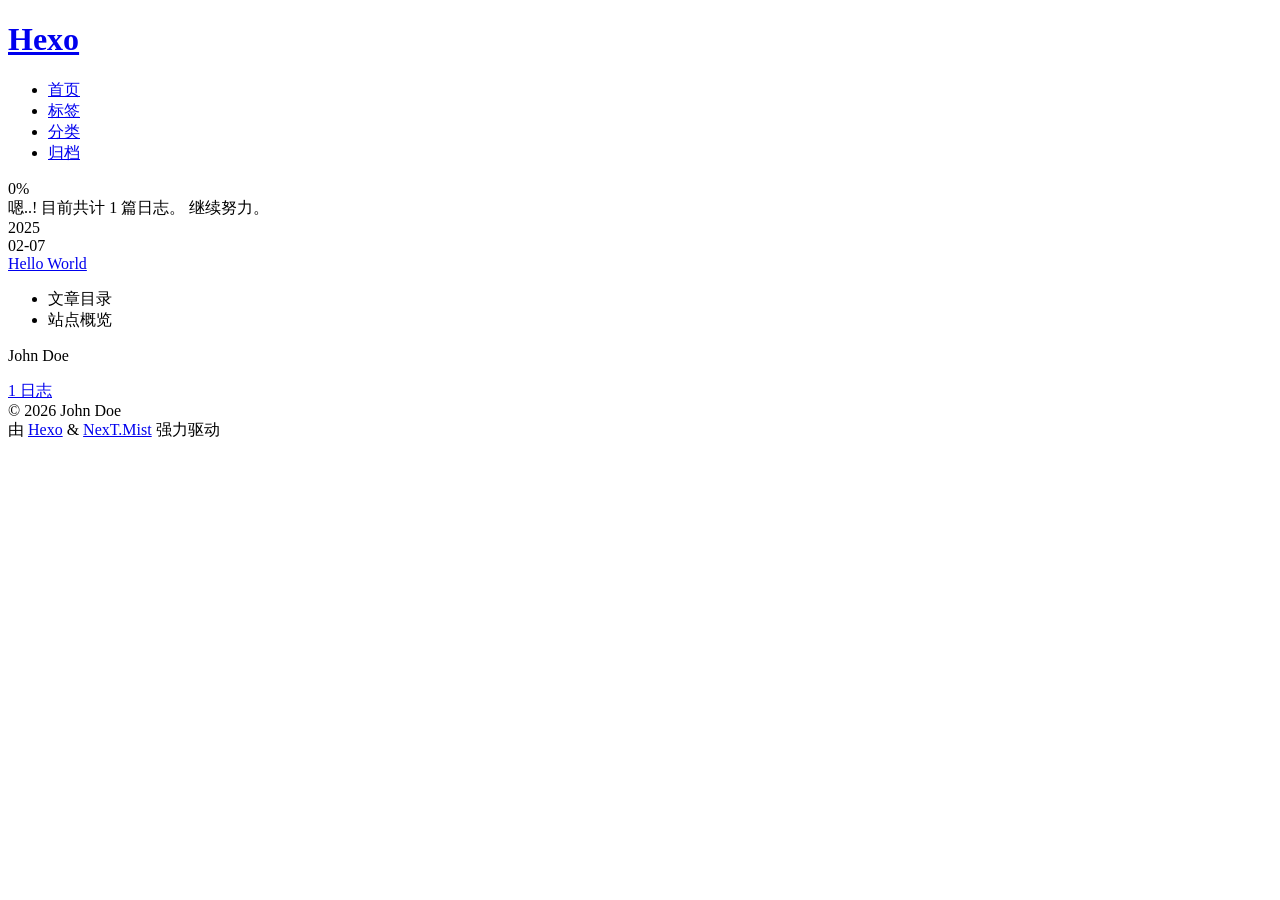
==== archives/index.html @ 807e1cbc "Update Hexo URLs to the GitHub Pages domain" ====
<!DOCTYPE html>
<html lang="zh-CN">
<head>
  <meta charset="UTF-8">
<meta name="viewport" content="width=device-width, initial-scale=1, maximum-scale=2">
<meta name="theme-color" content="#222">
<meta name="generator" content="Hexo 7.3.0">
  <link rel="apple-touch-icon" sizes="180x180" href="/images/apple-touch-icon-next.png">
  <link rel="icon" type="image/png" sizes="32x32" href="/images/favicon-32x32-next.png">
  <link rel="icon" type="image/png" sizes="16x16" href="/images/favicon-16x16-next.png">
  <link rel="mask-icon" href="/images/logo.svg" color="#222">

<link rel="stylesheet" href="/css/main.css">


<link rel="stylesheet" href="/lib/font-awesome/css/all.min.css">

<script id="hexo-configurations">
    var NexT = window.NexT || {};
    var CONFIG = {"hostname":"xialoveshark.github.io","root":"/","scheme":"Mist","version":"7.8.0","exturl":false,"sidebar":{"position":"left","display":"post","padding":18,"offset":12,"onmobile":false},"copycode":{"enable":false,"show_result":false,"style":null},"back2top":{"enable":true,"sidebar":false,"scrollpercent":false},"bookmark":{"enable":false,"color":"#222","save":"auto"},"fancybox":false,"mediumzoom":false,"lazyload":false,"pangu":false,"comments":{"style":"tabs","active":null,"storage":true,"lazyload":false,"nav":null},"algolia":{"hits":{"per_page":10},"labels":{"input_placeholder":"Search for Posts","hits_empty":"We didn't find any results for the search: ${query}","hits_stats":"${hits} results found in ${time} ms"}},"localsearch":{"enable":false,"trigger":"auto","top_n_per_article":1,"unescape":false,"preload":false},"motion":{"enable":true,"async":false,"transition":{"post_block":"fadeIn","post_header":"slideDownIn","post_body":"slideDownIn","coll_header":"slideLeftIn","sidebar":"slideUpIn"}}};
  </script>

  <meta property="og:type" content="website">
<meta property="og:title" content="Hexo">
<meta property="og:url" content="https://xialoveshark.github.io/archives/index.html">
<meta property="og:site_name" content="Hexo">
<meta property="og:locale" content="zh_CN">
<meta property="article:author" content="John Doe">
<meta name="twitter:card" content="summary">

<link rel="canonical" href="https://xialoveshark.github.io/archives/">


<script id="page-configurations">
  // https://hexo.io/docs/variables.html
  CONFIG.page = {
    sidebar: "",
    isHome : false,
    isPost : false,
    lang   : 'zh-CN'
  };
</script>

  <title>归档 | Hexo</title>
  






  <noscript>
  <style>
  .use-motion .brand,
  .use-motion .menu-item,
  .sidebar-inner,
  .use-motion .post-block,
  .use-motion .pagination,
  .use-motion .comments,
  .use-motion .post-header,
  .use-motion .post-body,
  .use-motion .collection-header { opacity: initial; }

  .use-motion .site-title,
  .use-motion .site-subtitle {
    opacity: initial;
    top: initial;
  }

  .use-motion .logo-line-before i { left: initial; }
  .use-motion .logo-line-after i { right: initial; }
  </style>
</noscript>

</head>

<body itemscope itemtype="http://schema.org/WebPage">
  <div class="container use-motion">
    <div class="headband"></div>

    <header class="header" itemscope itemtype="http://schema.org/WPHeader">
      <div class="header-inner"><div class="site-brand-container">
  <div class="site-nav-toggle">
    <div class="toggle" aria-label="切换导航栏">
      <span class="toggle-line toggle-line-first"></span>
      <span class="toggle-line toggle-line-middle"></span>
      <span class="toggle-line toggle-line-last"></span>
    </div>
  </div>

  <div class="site-meta">

    <a href="/" class="brand" rel="start">
      <span class="logo-line-before"><i></i></span>
      <h1 class="site-title">Hexo</h1>
      <span class="logo-line-after"><i></i></span>
    </a>
  </div>

  <div class="site-nav-right">
    <div class="toggle popup-trigger">
    </div>
  </div>
</div>




<nav class="site-nav">
  <ul id="menu" class="main-menu menu">
        <li class="menu-item menu-item-home">

    <a href="/" rel="section"><i class="fa fa-home fa-fw"></i>首页</a>

  </li>
        <li class="menu-item menu-item-tags">

    <a href="/tags/" rel="section"><i class="fa fa-tags fa-fw"></i>标签</a>

  </li>
        <li class="menu-item menu-item-categories">

    <a href="/categories/" rel="section"><i class="fa fa-th fa-fw"></i>分类</a>

  </li>
        <li class="menu-item menu-item-archives">

    <a href="/archives/" rel="section"><i class="fa fa-archive fa-fw"></i>归档</a>

  </li>
  </ul>
</nav>




</div>
    </header>

    
  <div class="back-to-top">
    <i class="fa fa-arrow-up"></i>
    <span>0%</span>
  </div>


    <main class="main">
      <div class="main-inner">
        <div class="content-wrap">
          

          <div class="content archive">
            

  
  
  
  <div class="post-block">
    <div class="posts-collapse">
      <div class="collection-title">
        <span class="collection-header">嗯..! 目前共计 1 篇日志。 继续努力。</span>
      </div>

      
    <div class="collection-year">
      <span class="collection-header">2025</span>
    </div>

  <article itemscope itemtype="http://schema.org/Article">
    <header class="post-header">

      <div class="post-meta">
        <time itemprop="dateCreated"
              datetime="2025-02-07T22:42:05+08:00"
              content="2025-02-07">
          02-07
        </time>
      </div>

      <div class="post-title">
          <a class="post-title-link" href="/2025/02/07/hello-world/" itemprop="url">
            <span itemprop="name">Hello World</span>
          </a>
      </div>

    </header>
  </article>


    </div>
  </div>
  
  
  

  



          </div>
          

<script>
  window.addEventListener('tabs:register', () => {
    let { activeClass } = CONFIG.comments;
    if (CONFIG.comments.storage) {
      activeClass = localStorage.getItem('comments_active') || activeClass;
    }
    if (activeClass) {
      let activeTab = document.querySelector(`a[href="#comment-${activeClass}"]`);
      if (activeTab) {
        activeTab.click();
      }
    }
  });
  if (CONFIG.comments.storage) {
    window.addEventListener('tabs:click', event => {
      if (!event.target.matches('.tabs-comment .tab-content .tab-pane')) return;
      let commentClass = event.target.classList[1];
      localStorage.setItem('comments_active', commentClass);
    });
  }
</script>

        </div>
          
  
  <div class="toggle sidebar-toggle">
    <span class="toggle-line toggle-line-first"></span>
    <span class="toggle-line toggle-line-middle"></span>
    <span class="toggle-line toggle-line-last"></span>
  </div>

  <aside class="sidebar">
    <div class="sidebar-inner">

      <ul class="sidebar-nav motion-element">
        <li class="sidebar-nav-toc">
          文章目录
        </li>
        <li class="sidebar-nav-overview">
          站点概览
        </li>
      </ul>

      <!--noindex-->
      <div class="post-toc-wrap sidebar-panel">
      </div>
      <!--/noindex-->

      <div class="site-overview-wrap sidebar-panel">
        <div class="site-author motion-element" itemprop="author" itemscope itemtype="http://schema.org/Person">
  <p class="site-author-name" itemprop="name">John Doe</p>
  <div class="site-description" itemprop="description"></div>
</div>
<div class="site-state-wrap motion-element">
  <nav class="site-state">
      <div class="site-state-item site-state-posts">
          <a href="/archives/">
        
          <span class="site-state-item-count">1</span>
          <span class="site-state-item-name">日志</span>
        </a>
      </div>
  </nav>
</div>



      </div>

    </div>
  </aside>
  <div id="sidebar-dimmer"></div>


      </div>
    </main>

    <footer class="footer">
      <div class="footer-inner">
        

        

<div class="copyright">
  
  &copy; 
  <span itemprop="copyrightYear">2026</span>
  <span class="with-love">
    <i class="fa fa-heart"></i>
  </span>
  <span class="author" itemprop="copyrightHolder">John Doe</span>
</div>
  <div class="powered-by">由 <a href="https://hexo.io/" class="theme-link" rel="noopener" target="_blank">Hexo</a> & <a href="https://mist.theme-next.org/" class="theme-link" rel="noopener" target="_blank">NexT.Mist</a> 强力驱动
  </div>

        








      </div>
    </footer>
  </div>

  
  <script src="/lib/anime.min.js"></script>
  <script src="/lib/pjax/pjax.min.js"></script>
  <script src="/lib/velocity/velocity.min.js"></script>
  <script src="/lib/velocity/velocity.ui.min.js"></script>

<script src="/js/utils.js"></script>

<script src="/js/motion.js"></script>


<script src="/js/schemes/muse.js"></script>


<script src="/js/next-boot.js"></script>

  <script>
var pjax = new Pjax({
  selectors: [
    'head title',
    '#page-configurations',
    '.content-wrap',
    '.post-toc-wrap',
    '.languages',
    '#pjax'
  ],
  switches: {
    '.post-toc-wrap': Pjax.switches.innerHTML
  },
  analytics: false,
  cacheBust: false,
  scrollTo : !CONFIG.bookmark.enable
});

window.addEventListener('pjax:success', () => {
  document.querySelectorAll('script[data-pjax], script#page-configurations, #pjax script').forEach(element => {
    var code = element.text || element.textContent || element.innerHTML || '';
    var parent = element.parentNode;
    parent.removeChild(element);
    var script = document.createElement('script');
    if (element.id) {
      script.id = element.id;
    }
    if (element.className) {
      script.className = element.className;
    }
    if (element.type) {
      script.type = element.type;
    }
    if (element.src) {
      script.src = element.src;
      // Force synchronous loading of peripheral JS.
      script.async = false;
    }
    if (element.dataset.pjax !== undefined) {
      script.dataset.pjax = '';
    }
    if (code !== '') {
      script.appendChild(document.createTextNode(code));
    }
    parent.appendChild(script);
  });
  NexT.boot.refresh();
  // Define Motion Sequence & Bootstrap Motion.
  if (CONFIG.motion.enable) {
    NexT.motion.integrator
      .init()
      .add(NexT.motion.middleWares.subMenu)
      .add(NexT.motion.middleWares.postList)
      .bootstrap();
  }
  NexT.utils.updateSidebarPosition();
});
</script>




  















    <div id="pjax">
  

  

    </div>
</body>
</html>
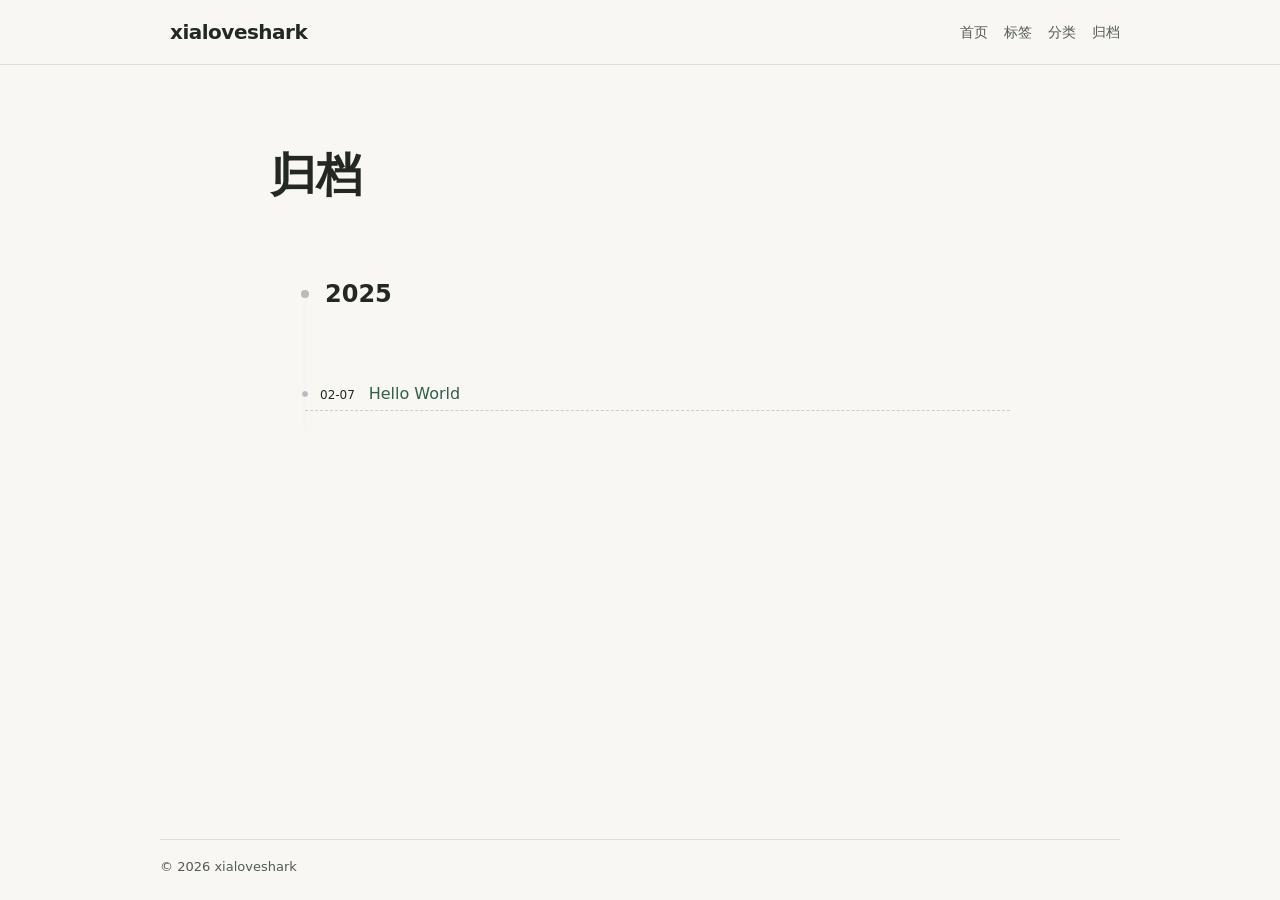
==== commit e3bde02a: "Publish the new reading layout for the blog" ====
--- a/archives/index.html
+++ b/archives/index.html
@@ -17,15 +17,17 @@
 
 <script id="hexo-configurations">
     var NexT = window.NexT || {};
-    var CONFIG = {"hostname":"xialoveshark.github.io","root":"/","scheme":"Mist","version":"7.8.0","exturl":false,"sidebar":{"position":"left","display":"post","padding":18,"offset":12,"onmobile":false},"copycode":{"enable":false,"show_result":false,"style":null},"back2top":{"enable":true,"sidebar":false,"scrollpercent":false},"bookmark":{"enable":false,"color":"#222","save":"auto"},"fancybox":false,"mediumzoom":false,"lazyload":false,"pangu":false,"comments":{"style":"tabs","active":null,"storage":true,"lazyload":false,"nav":null},"algolia":{"hits":{"per_page":10},"labels":{"input_placeholder":"Search for Posts","hits_empty":"We didn't find any results for the search: ${query}","hits_stats":"${hits} results found in ${time} ms"}},"localsearch":{"enable":false,"trigger":"auto","top_n_per_article":1,"unescape":false,"preload":false},"motion":{"enable":true,"async":false,"transition":{"post_block":"fadeIn","post_header":"slideDownIn","post_body":"slideDownIn","coll_header":"slideLeftIn","sidebar":"slideUpIn"}}};
+    var CONFIG = {"hostname":"xialoveshark.github.io","root":"/","scheme":"Mist","version":"7.8.0","exturl":false,"sidebar":{"position":"left","display":"remove","padding":18,"offset":12,"onmobile":false},"copycode":{"enable":false,"show_result":false,"style":null},"back2top":{"enable":true,"sidebar":false,"scrollpercent":false},"bookmark":{"enable":false,"color":"#222","save":"auto"},"fancybox":false,"mediumzoom":false,"lazyload":false,"pangu":false,"comments":{"style":"tabs","active":null,"storage":true,"lazyload":false,"nav":null},"algolia":{"hits":{"per_page":10},"labels":{"input_placeholder":"Search for Posts","hits_empty":"We didn't find any results for the search: ${query}","hits_stats":"${hits} results found in ${time} ms"}},"localsearch":{"enable":false,"trigger":"auto","top_n_per_article":1,"unescape":false,"preload":false},"motion":{"enable":false,"async":false,"transition":{"post_block":"fadeIn","post_header":"slideDownIn","post_body":"slideDownIn","coll_header":"slideLeftIn","sidebar":"slideUpIn"}}};
   </script>
 
-  <meta property="og:type" content="website">
-<meta property="og:title" content="Hexo">
+  <meta name="description" content="记录技术实践、学习笔记与思考。">
+<meta property="og:type" content="website">
+<meta property="og:title" content="xialoveshark">
 <meta property="og:url" content="https://xialoveshark.github.io/archives/index.html">
-<meta property="og:site_name" content="Hexo">
+<meta property="og:site_name" content="xialoveshark">
+<meta property="og:description" content="记录技术实践、学习笔记与思考。">
 <meta property="og:locale" content="zh_CN">
-<meta property="article:author" content="John Doe">
+<meta property="article:author" content="xialoveshark">
 <meta name="twitter:card" content="summary">
 
 <link rel="canonical" href="https://xialoveshark.github.io/archives/">
@@ -41,7 +43,7 @@
   };
 </script>
 
-  <title>归档 | Hexo</title>
+  <title>归档 | xialoveshark</title>
   
 
 
@@ -75,7 +77,7 @@
 </head>
 
 <body itemscope itemtype="http://schema.org/WebPage">
-  <div class="container use-motion">
+  <div class="container">
     <div class="headband"></div>
 
     <header class="header" itemscope itemtype="http://schema.org/WPHeader">
@@ -92,7 +94,7 @@
 
     <a href="/" class="brand" rel="start">
       <span class="logo-line-before"><i></i></span>
-      <h1 class="site-title">Hexo</h1>
+      <span class="site-title">xialoveshark</span>
       <span class="logo-line-after"><i></i></span>
     </a>
   </div>
@@ -106,26 +108,26 @@
 
 
 
-<nav class="site-nav">
+<nav class="site-nav" aria-label="主导航">
   <ul id="menu" class="main-menu menu">
         <li class="menu-item menu-item-home">
 
-    <a href="/" rel="section"><i class="fa fa-home fa-fw"></i>首页</a>
+    <a href="/" rel="section">首页</a>
 
   </li>
         <li class="menu-item menu-item-tags">
 
-    <a href="/tags/" rel="section"><i class="fa fa-tags fa-fw"></i>标签</a>
+    <a href="/tags/" rel="section">标签</a>
 
   </li>
         <li class="menu-item menu-item-categories">
 
-    <a href="/categories/" rel="section"><i class="fa fa-th fa-fw"></i>分类</a>
+    <a href="/categories/" rel="section">分类</a>
 
   </li>
         <li class="menu-item menu-item-archives">
 
-    <a href="/archives/" rel="section"><i class="fa fa-archive fa-fw"></i>归档</a>
+    <a href="/archives/" rel="section">归档</a>
 
   </li>
   </ul>
@@ -156,11 +158,8 @@
   
   
   <div class="post-block">
+    <h1 class="reading-collection-title">归档</h1>
     <div class="posts-collapse">
-      <div class="collection-title">
-        <span class="collection-header">嗯..! 目前共计 1 篇日志。 继续努力。</span>
-      </div>
-
       
     <div class="collection-year">
       <span class="collection-header">2025</span>
@@ -223,57 +222,6 @@
 </script>
 
         </div>
-          
-  
-  <div class="toggle sidebar-toggle">
-    <span class="toggle-line toggle-line-first"></span>
-    <span class="toggle-line toggle-line-middle"></span>
-    <span class="toggle-line toggle-line-last"></span>
-  </div>
-
-  <aside class="sidebar">
-    <div class="sidebar-inner">
-
-      <ul class="sidebar-nav motion-element">
-        <li class="sidebar-nav-toc">
-          文章目录
-        </li>
-        <li class="sidebar-nav-overview">
-          站点概览
-        </li>
-      </ul>
-
-      <!--noindex-->
-      <div class="post-toc-wrap sidebar-panel">
-      </div>
-      <!--/noindex-->
-
-      <div class="site-overview-wrap sidebar-panel">
-        <div class="site-author motion-element" itemprop="author" itemscope itemtype="http://schema.org/Person">
-  <p class="site-author-name" itemprop="name">John Doe</p>
-  <div class="site-description" itemprop="description"></div>
-</div>
-<div class="site-state-wrap motion-element">
-  <nav class="site-state">
-      <div class="site-state-item site-state-posts">
-          <a href="/archives/">
-        
-          <span class="site-state-item-count">1</span>
-          <span class="site-state-item-name">日志</span>
-        </a>
-      </div>
-  </nav>
-</div>
-
-
-
-      </div>
-
-    </div>
-  </aside>
-  <div id="sidebar-dimmer"></div>
-
-
       </div>
     </main>
 
@@ -290,10 +238,8 @@
   <span class="with-love">
     <i class="fa fa-heart"></i>
   </span>
-  <span class="author" itemprop="copyrightHolder">John Doe</span>
+  <span class="author" itemprop="copyrightHolder">xialoveshark</span>
 </div>
-  <div class="powered-by">由 <a href="https://hexo.io/" class="theme-link" rel="noopener" target="_blank">Hexo</a> & <a href="https://mist.theme-next.org/" class="theme-link" rel="noopener" target="_blank">NexT.Mist</a> 强力驱动
-  </div>
 
         
 
@@ -311,12 +257,8 @@
   
   <script src="/lib/anime.min.js"></script>
   <script src="/lib/pjax/pjax.min.js"></script>
-  <script src="/lib/velocity/velocity.min.js"></script>
-  <script src="/lib/velocity/velocity.ui.min.js"></script>
 
 <script src="/js/utils.js"></script>
-
-<script src="/js/motion.js"></script>
 
 
 <script src="/js/schemes/muse.js"></script>
--- a/css/main.css
+++ b/css/main.css
@@ -0,0 +1,2675 @@
+:root {
+  --body-bg-color: #fff;
+  --content-bg-color: #f5f5f5;
+  --card-bg-color: #f5f5f5;
+  --text-color: #555;
+  --blockquote-color: #666;
+  --link-color: #555;
+  --link-hover-color: #222;
+  --brand-color: #222;
+  --brand-hover-color: #222;
+  --table-row-odd-bg-color: #f9f9f9;
+  --table-row-hover-bg-color: #f5f5f5;
+  --menu-item-bg-color: #ddd;
+  --btn-default-bg: transparent;
+  --btn-default-color: var(--link-color);
+  --btn-default-border-color: var(--link-color);
+  --btn-default-hover-bg: transparent;
+  --btn-default-hover-color: var(--link-hover-color);
+  --btn-default-hover-border-color: var(--link-hover-color);
+}
+html {
+  line-height: 1.15; /* 1 */
+  -webkit-text-size-adjust: 100%; /* 2 */
+}
+body {
+  margin: 0;
+}
+main {
+  display: block;
+}
+h1 {
+  font-size: 2em;
+  margin: 0.67em 0;
+}
+hr {
+  box-sizing: content-box; /* 1 */
+  height: 0; /* 1 */
+  overflow: visible; /* 2 */
+}
+pre {
+  font-family: monospace, monospace; /* 1 */
+  font-size: 1em; /* 2 */
+}
+a {
+  background: transparent;
+}
+abbr[title] {
+  border-bottom: none; /* 1 */
+  text-decoration: underline; /* 2 */
+  text-decoration: underline dotted; /* 2 */
+}
+b,
+strong {
+  font-weight: bolder;
+}
+code,
+kbd,
+samp {
+  font-family: monospace, monospace; /* 1 */
+  font-size: 1em; /* 2 */
+}
+small {
+  font-size: 80%;
+}
+sub,
+sup {
+  font-size: 75%;
+  line-height: 0;
+  position: relative;
+  vertical-align: baseline;
+}
+sub {
+  bottom: -0.25em;
+}
+sup {
+  top: -0.5em;
+}
+img {
+  border-style: none;
+}
+button,
+input,
+optgroup,
+select,
+textarea {
+  font-family: inherit; /* 1 */
+  font-size: 100%; /* 1 */
+  line-height: 1.15; /* 1 */
+  margin: 0; /* 2 */
+}
+button,
+input {
+/* 1 */
+  overflow: visible;
+}
+button,
+select {
+/* 1 */
+  text-transform: none;
+}
+button,
+[type='button'],
+[type='reset'],
+[type='submit'] {
+  -webkit-appearance: button;
+}
+button::-moz-focus-inner,
+[type='button']::-moz-focus-inner,
+[type='reset']::-moz-focus-inner,
+[type='submit']::-moz-focus-inner {
+  border-style: none;
+  padding: 0;
+}
+button:-moz-focusring,
+[type='button']:-moz-focusring,
+[type='reset']:-moz-focusring,
+[type='submit']:-moz-focusring {
+  outline: 1px dotted ButtonText;
+}
+fieldset {
+  padding: 0.35em 0.75em 0.625em;
+}
+legend {
+  box-sizing: border-box; /* 1 */
+  color: inherit; /* 2 */
+  display: table; /* 1 */
+  max-width: 100%; /* 1 */
+  padding: 0; /* 3 */
+  white-space: normal; /* 1 */
+}
+progress {
+  vertical-align: baseline;
+}
+textarea {
+  overflow: auto;
+}
+[type='checkbox'],
+[type='radio'] {
+  box-sizing: border-box; /* 1 */
+  padding: 0; /* 2 */
+}
+[type='number']::-webkit-inner-spin-button,
+[type='number']::-webkit-outer-spin-button {
+  height: auto;
+}
+[type='search'] {
+  outline-offset: -2px; /* 2 */
+  -webkit-appearance: textfield; /* 1 */
+}
+[type='search']::-webkit-search-decoration {
+  -webkit-appearance: none;
+}
+::-webkit-file-upload-button {
+  font: inherit; /* 2 */
+  -webkit-appearance: button; /* 1 */
+}
+details {
+  display: block;
+}
+summary {
+  display: list-item;
+}
+template {
+  display: none;
+}
+[hidden] {
+  display: none;
+}
+::selection {
+  background: #262a30;
+  color: #eee;
+}
+html,
+body {
+  height: 100%;
+}
+body {
+  background: var(--body-bg-color);
+  color: var(--text-color);
+  font-family: 'Lato', "PingFang SC", "Microsoft YaHei", sans-serif;
+  font-size: 1em;
+  line-height: 2;
+}
+@media (max-width: 991px) {
+  body {
+    padding-left: 0 !important;
+    padding-right: 0 !important;
+  }
+}
+h1,
+h2,
+h3,
+h4,
+h5,
+h6 {
+  font-family: 'Lato', "PingFang SC", "Microsoft YaHei", sans-serif;
+  font-weight: bold;
+  line-height: 1.5;
+  margin: 20px 0 15px;
+}
+h1 {
+  font-size: 1.5em;
+}
+h2 {
+  font-size: 1.375em;
+}
+h3 {
+  font-size: 1.25em;
+}
+h4 {
+  font-size: 1.125em;
+}
+h5 {
+  font-size: 1em;
+}
+h6 {
+  font-size: 0.875em;
+}
+p {
+  margin: 0 0 20px 0;
+}
+a,
+span.exturl {
+  border-bottom: 1px solid #ccc;
+  color: var(--link-color);
+  outline: 0;
+  text-decoration: none;
+  overflow-wrap: break-word;
+  word-wrap: break-word;
+  cursor: pointer;
+}
+a:hover,
+span.exturl:hover {
+  border-bottom-color: var(--link-hover-color);
+  color: var(--link-hover-color);
+}
+iframe,
+img,
+video {
+  display: block;
+  margin-left: auto;
+  margin-right: auto;
+  max-width: 100%;
+}
+hr {
+  background-image: repeating-linear-gradient(-45deg, #ddd, #ddd 4px, transparent 4px, transparent 8px);
+  border: 0;
+  height: 3px;
+  margin: 40px 0;
+}
+blockquote {
+  border-left: 4px solid #ddd;
+  color: var(--blockquote-color);
+  margin: 0;
+  padding: 0 15px;
+}
+blockquote cite::before {
+  content: '-';
+  padding: 0 5px;
+}
+dt {
+  font-weight: bold;
+}
+dd {
+  margin: 0;
+  padding: 0;
+}
+kbd {
+  background-color: #f5f5f5;
+  background-image: linear-gradient(#eee, #fff, #eee);
+  border: 1px solid #ccc;
+  border-radius: 0.2em;
+  box-shadow: 0.1em 0.1em 0.2em rgba(0,0,0,0.1);
+  color: #555;
+  font-family: inherit;
+  padding: 0.1em 0.3em;
+  white-space: nowrap;
+}
+.table-container {
+  overflow: auto;
+}
+table {
+  border-collapse: collapse;
+  border-spacing: 0;
+  font-size: 0.875em;
+  margin: 0 0 20px 0;
+  width: 100%;
+}
+tbody tr:nth-of-type(odd) {
+  background: var(--table-row-odd-bg-color);
+}
+tbody tr:hover {
+  background: var(--table-row-hover-bg-color);
+}
+caption,
+th,
+td {
+  font-weight: normal;
+  padding: 8px;
+  vertical-align: middle;
+}
+th,
+td {
+  border: 1px solid #ddd;
+  border-bottom: 3px solid #ddd;
+}
+th {
+  font-weight: 700;
+  padding-bottom: 10px;
+}
+td {
+  border-bottom-width: 1px;
+}
+.btn {
+  background: var(--btn-default-bg);
+  border: 2px solid var(--btn-default-border-color);
+  border-radius: 0;
+  color: var(--btn-default-color);
+  display: inline-block;
+  font-size: 0.875em;
+  line-height: 2;
+  padding: 0 20px;
+  text-decoration: none;
+  transition-property: background-color;
+  transition-delay: 0s;
+  transition-duration: 0.2s;
+  transition-timing-function: ease-in-out;
+}
+.btn:hover {
+  background: var(--btn-default-hover-bg);
+  border-color: var(--btn-default-hover-border-color);
+  color: var(--btn-default-hover-color);
+}
+.btn + .btn {
+  margin: 0 0 8px 8px;
+}
+.btn .fa-fw {
+  text-align: left;
+  width: 1.285714285714286em;
+}
+.toggle {
+  line-height: 0;
+}
+.toggle .toggle-line {
+  background: #fff;
+  display: inline-block;
+  height: 2px;
+  left: 0;
+  position: relative;
+  top: 0;
+  transition: all 0.4s;
+  vertical-align: top;
+  width: 100%;
+}
+.toggle .toggle-line:not(:first-child) {
+  margin-top: 3px;
+}
+.toggle.toggle-arrow .toggle-line-first {
+  left: 50%;
+  top: 2px;
+  transform: rotate(45deg);
+  width: 50%;
+}
+.toggle.toggle-arrow .toggle-line-middle {
+  left: 2px;
+  width: 90%;
+}
+.toggle.toggle-arrow .toggle-line-last {
+  left: 50%;
+  top: -2px;
+  transform: rotate(-45deg);
+  width: 50%;
+}
+.toggle.toggle-close .toggle-line-first {
+  transform: rotate(-45deg);
+  top: 5px;
+}
+.toggle.toggle-close .toggle-line-middle {
+  opacity: 0;
+}
+.toggle.toggle-close .toggle-line-last {
+  transform: rotate(45deg);
+  top: -5px;
+}
+.highlight,
+pre {
+  background: #f7f7f7;
+  color: #4d4d4c;
+  line-height: 1.6;
+  margin: 0 auto 20px;
+}
+pre,
+code {
+  font-family: consolas, Menlo, monospace, "PingFang SC", "Microsoft YaHei";
+}
+code {
+  background: #eee;
+  border-radius: 3px;
+  color: #555;
+  padding: 2px 4px;
+  overflow-wrap: break-word;
+  word-wrap: break-word;
+}
+.highlight *::selection {
+  background: #d6d6d6;
+}
+.highlight pre {
+  border: 0;
+  margin: 0;
+  padding: 10px 0;
+}
+.highlight table {
+  border: 0;
+  margin: 0;
+  width: auto;
+}
+.highlight td {
+  border: 0;
+  padding: 0;
+}
+.highlight figcaption {
+  background: #eff2f3;
+  color: #4d4d4c;
+  display: flex;
+  font-size: 0.875em;
+  justify-content: space-between;
+  line-height: 1.2;
+  padding: 0.5em;
+}
+.highlight figcaption a {
+  color: #4d4d4c;
+}
+.highlight figcaption a:hover {
+  border-bottom-color: #4d4d4c;
+}
+.highlight .gutter {
+  -moz-user-select: none;
+  -ms-user-select: none;
+  -webkit-user-select: none;
+  user-select: none;
+}
+.highlight .gutter pre {
+  background: #eff2f3;
+  color: #869194;
+  padding-left: 10px;
+  padding-right: 10px;
+  text-align: right;
+}
+.highlight .code pre {
+  background: #f7f7f7;
+  padding-left: 10px;
+  width: 100%;
+}
+.gist table {
+  width: auto;
+}
+.gist table td {
+  border: 0;
+}
+pre {
+  overflow: auto;
+  padding: 10px;
+}
+pre code {
+  background: none;
+  color: #4d4d4c;
+  font-size: 0.875em;
+  padding: 0;
+  text-shadow: none;
+}
+pre .deletion {
+  background: #fdd;
+}
+pre .addition {
+  background: #dfd;
+}
+pre .meta {
+  color: #eab700;
+  -moz-user-select: none;
+  -ms-user-select: none;
+  -webkit-user-select: none;
+  user-select: none;
+}
+pre .comment {
+  color: #8e908c;
+}
+pre .variable,
+pre .attribute,
+pre .tag,
+pre .name,
+pre .regexp,
+pre .ruby .constant,
+pre .xml .tag .title,
+pre .xml .pi,
+pre .xml .doctype,
+pre .html .doctype,
+pre .css .id,
+pre .css .class,
+pre .css .pseudo {
+  color: #c82829;
+}
+pre .number,
+pre .preprocessor,
+pre .built_in,
+pre .builtin-name,
+pre .literal,
+pre .params,
+pre .constant,
+pre .command {
+  color: #f5871f;
+}
+pre .ruby .class .title,
+pre .css .rules .attribute,
+pre .string,
+pre .symbol,
+pre .value,
+pre .inheritance,
+pre .header,
+pre .ruby .symbol,
+pre .xml .cdata,
+pre .special,
+pre .formula {
+  color: #718c00;
+}
+pre .title,
+pre .css .hexcolor {
+  color: #3e999f;
+}
+pre .function,
+pre .python .decorator,
+pre .python .title,
+pre .ruby .function .title,
+pre .ruby .title .keyword,
+pre .perl .sub,
+pre .javascript .title,
+pre .coffeescript .title {
+  color: #4271ae;
+}
+pre .keyword,
+pre .javascript .function {
+  color: #8959a8;
+}
+.blockquote-center {
+  border-left: none;
+  margin: 40px 0;
+  padding: 0;
+  position: relative;
+  text-align: center;
+}
+.blockquote-center .fa {
+  display: block;
+  opacity: 0.6;
+  position: absolute;
+  width: 100%;
+}
+.blockquote-center .fa-quote-left {
+  border-top: 1px solid #ccc;
+  text-align: left;
+  top: -20px;
+}
+.blockquote-center .fa-quote-right {
+  border-bottom: 1px solid #ccc;
+  text-align: right;
+  bottom: -20px;
+}
+.blockquote-center p,
+.blockquote-center div {
+  text-align: center;
+}
+.post-body .group-picture img {
+  margin: 0 auto;
+  padding: 0 3px;
+}
+.group-picture-row {
+  margin-bottom: 6px;
+  overflow: hidden;
+}
+.group-picture-column {
+  float: left;
+  margin-bottom: 10px;
+}
+.post-body .label {
+  color: #555;
+  display: inline;
+  padding: 0 2px;
+}
+.post-body .label.default {
+  background: #f0f0f0;
+}
+.post-body .label.primary {
+  background: #efe6f7;
+}
+.post-body .label.info {
+  background: #e5f2f8;
+}
+.post-body .label.success {
+  background: #e7f4e9;
+}
+.post-body .label.warning {
+  background: #fcf6e1;
+}
+.post-body .label.danger {
+  background: #fae8eb;
+}
+.post-body .tabs {
+  margin-bottom: 20px;
+}
+.post-body .tabs,
+.tabs-comment {
+  display: block;
+  padding-top: 10px;
+  position: relative;
+}
+.post-body .tabs ul.nav-tabs,
+.tabs-comment ul.nav-tabs {
+  display: flex;
+  flex-wrap: wrap;
+  margin: 0;
+  margin-bottom: -1px;
+  padding: 0;
+}
+@media (max-width: 413px) {
+  .post-body .tabs ul.nav-tabs,
+  .tabs-comment ul.nav-tabs {
+    display: block;
+    margin-bottom: 5px;
+  }
+}
+.post-body .tabs ul.nav-tabs li.tab,
+.tabs-comment ul.nav-tabs li.tab {
+  border-bottom: 1px solid #ddd;
+  border-left: 1px solid transparent;
+  border-right: 1px solid transparent;
+  border-top: 3px solid transparent;
+  flex-grow: 1;
+  list-style-type: none;
+  border-radius: 0 0 0 0;
+}
+@media (max-width: 413px) {
+  .post-body .tabs ul.nav-tabs li.tab,
+  .tabs-comment ul.nav-tabs li.tab {
+    border-bottom: 1px solid transparent;
+    border-left: 3px solid transparent;
+    border-right: 1px solid transparent;
+    border-top: 1px solid transparent;
+  }
+}
+@media (max-width: 413px) {
+  .post-body .tabs ul.nav-tabs li.tab,
+  .tabs-comment ul.nav-tabs li.tab {
+    border-radius: 0;
+  }
+}
+.post-body .tabs ul.nav-tabs li.tab a,
+.tabs-comment ul.nav-tabs li.tab a {
+  border-bottom: initial;
+  display: block;
+  line-height: 1.8;
+  outline: 0;
+  padding: 0.25em 0.75em;
+  text-align: center;
+  transition-delay: 0s;
+  transition-duration: 0.2s;
+  transition-timing-function: ease-out;
+}
+.post-body .tabs ul.nav-tabs li.tab a i,
+.tabs-comment ul.nav-tabs li.tab a i {
+  width: 1.285714285714286em;
+}
+.post-body .tabs ul.nav-tabs li.tab.active,
+.tabs-comment ul.nav-tabs li.tab.active {
+  border-bottom: 1px solid transparent;
+  border-left: 1px solid #ddd;
+  border-right: 1px solid #ddd;
+  border-top: 3px solid #fc6423;
+}
+@media (max-width: 413px) {
+  .post-body .tabs ul.nav-tabs li.tab.active,
+  .tabs-comment ul.nav-tabs li.tab.active {
+    border-bottom: 1px solid #ddd;
+    border-left: 3px solid #fc6423;
+    border-right: 1px solid #ddd;
+    border-top: 1px solid #ddd;
+  }
+}
+.post-body .tabs ul.nav-tabs li.tab.active a,
+.tabs-comment ul.nav-tabs li.tab.active a {
+  color: var(--link-color);
+  cursor: default;
+}
+.post-body .tabs .tab-content .tab-pane,
+.tabs-comment .tab-content .tab-pane {
+  border: 1px solid #ddd;
+  border-top: 0;
+  padding: 20px 20px 0 20px;
+  border-radius: 0;
+}
+.post-body .tabs .tab-content .tab-pane:not(.active),
+.tabs-comment .tab-content .tab-pane:not(.active) {
+  display: none;
+}
+.post-body .tabs .tab-content .tab-pane.active,
+.tabs-comment .tab-content .tab-pane.active {
+  display: block;
+}
+.post-body .tabs .tab-content .tab-pane.active:nth-of-type(1),
+.tabs-comment .tab-content .tab-pane.active:nth-of-type(1) {
+  border-radius: 0 0 0 0;
+}
+@media (max-width: 413px) {
+  .post-body .tabs .tab-content .tab-pane.active:nth-of-type(1),
+  .tabs-comment .tab-content .tab-pane.active:nth-of-type(1) {
+    border-radius: 0;
+  }
+}
+.post-body .note {
+  border-radius: 3px;
+  margin-bottom: 20px;
+  padding: 1em;
+  position: relative;
+  border: 1px solid #eee;
+  border-left-width: 5px;
+}
+.post-body .note h2,
+.post-body .note h3,
+.post-body .note h4,
+.post-body .note h5,
+.post-body .note h6 {
+  margin-top: 0;
+  border-bottom: initial;
+  margin-bottom: 0;
+  padding-top: 0;
+}
+.post-body .note p:first-child,
+.post-body .note ul:first-child,
+.post-body .note ol:first-child,
+.post-body .note table:first-child,
+.post-body .note pre:first-child,
+.post-body .note blockquote:first-child,
+.post-body .note img:first-child {
+  margin-top: 0;
+}
+.post-body .note p:last-child,
+.post-body .note ul:last-child,
+.post-body .note ol:last-child,
+.post-body .note table:last-child,
+.post-body .note pre:last-child,
+.post-body .note blockquote:last-child,
+.post-body .note img:last-child {
+  margin-bottom: 0;
+}
+.post-body .note.default {
+  border-left-color: #777;
+}
+.post-body .note.default h2,
+.post-body .note.default h3,
+.post-body .note.default h4,
+.post-body .note.default h5,
+.post-body .note.default h6 {
+  color: #777;
+}
+.post-body .note.primary {
+  border-left-color: #6f42c1;
+}
+.post-body .note.primary h2,
+.post-body .note.primary h3,
+.post-body .note.primary h4,
+.post-body .note.primary h5,
+.post-body .note.primary h6 {
+  color: #6f42c1;
+}
+.post-body .note.info {
+  border-left-color: #428bca;
+}
+.post-body .note.info h2,
+.post-body .note.info h3,
+.post-body .note.info h4,
+.post-body .note.info h5,
+.post-body .note.info h6 {
+  color: #428bca;
+}
+.post-body .note.success {
+  border-left-color: #5cb85c;
+}
+.post-body .note.success h2,
+.post-body .note.success h3,
+.post-body .note.success h4,
+.post-body .note.success h5,
+.post-body .note.success h6 {
+  color: #5cb85c;
+}
+.post-body .note.warning {
+  border-left-color: #f0ad4e;
+}
+.post-body .note.warning h2,
+.post-body .note.warning h3,
+.post-body .note.warning h4,
+.post-body .note.warning h5,
+.post-body .note.warning h6 {
+  color: #f0ad4e;
+}
+.post-body .note.danger {
+  border-left-color: #d9534f;
+}
+.post-body .note.danger h2,
+.post-body .note.danger h3,
+.post-body .note.danger h4,
+.post-body .note.danger h5,
+.post-body .note.danger h6 {
+  color: #d9534f;
+}
+.pagination .prev,
+.pagination .next,
+.pagination .page-number,
+.pagination .space {
+  display: inline-block;
+  margin: 0 10px;
+  padding: 0 11px;
+  position: relative;
+  top: -1px;
+}
+@media (max-width: 767px) {
+  .pagination .prev,
+  .pagination .next,
+  .pagination .page-number,
+  .pagination .space {
+    margin: 0 5px;
+  }
+}
+.pagination {
+  border-top: 1px solid #eee;
+  margin: 120px 0 0;
+  text-align: center;
+}
+.pagination .prev,
+.pagination .next,
+.pagination .page-number {
+  border-bottom: 0;
+  border-top: 1px solid #eee;
+  transition-property: border-color;
+  transition-delay: 0s;
+  transition-duration: 0.2s;
+  transition-timing-function: ease-in-out;
+}
+.pagination .prev:hover,
+.pagination .next:hover,
+.pagination .page-number:hover {
+  border-top-color: #222;
+}
+.pagination .space {
+  margin: 0;
+  padding: 0;
+}
+.pagination .prev {
+  margin-left: 0;
+}
+.pagination .next {
+  margin-right: 0;
+}
+.pagination .page-number.current {
+  background: #ccc;
+  border-top-color: #ccc;
+  color: #fff;
+}
+@media (max-width: 767px) {
+  .pagination {
+    border-top: none;
+  }
+  .pagination .prev,
+  .pagination .next,
+  .pagination .page-number {
+    border-bottom: 1px solid #eee;
+    border-top: 0;
+    margin-bottom: 10px;
+    padding: 0 10px;
+  }
+  .pagination .prev:hover,
+  .pagination .next:hover,
+  .pagination .page-number:hover {
+    border-bottom-color: #222;
+  }
+}
+.comments {
+  margin-top: 60px;
+  overflow: hidden;
+}
+.comment-button-group {
+  display: flex;
+  flex-wrap: wrap-reverse;
+  justify-content: center;
+  margin: 1em 0;
+}
+.comment-button-group .comment-button {
+  margin: 0.1em 0.2em;
+}
+.comment-button-group .comment-button.active {
+  background: var(--btn-default-hover-bg);
+  border-color: var(--btn-default-hover-border-color);
+  color: var(--btn-default-hover-color);
+}
+.comment-position {
+  display: none;
+}
+.comment-position.active {
+  display: block;
+}
+.tabs-comment {
+  background: var(--content-bg-color);
+  margin-top: 4em;
+  padding-top: 0;
+}
+.tabs-comment .comments {
+  border: 0;
+  box-shadow: none;
+  margin-top: 0;
+  padding-top: 0;
+}
+.container {
+  min-height: 100%;
+  position: relative;
+}
+.main-inner {
+  margin: 0 auto;
+  width: 700px;
+}
+@media (min-width: 1200px) {
+  .main-inner {
+    width: 800px;
+  }
+}
+@media (min-width: 1600px) {
+  .main-inner {
+    width: 900px;
+  }
+}
+@media (max-width: 767px) {
+  .content-wrap {
+    padding: 0 20px;
+  }
+}
+.header {
+  background: transparent;
+}
+.header-inner {
+  margin: 0 auto;
+  width: 700px;
+}
+@media (min-width: 1200px) {
+  .header-inner {
+    width: 800px;
+  }
+}
+@media (min-width: 1600px) {
+  .header-inner {
+    width: 900px;
+  }
+}
+.site-brand-container {
+  display: flex;
+  flex-shrink: 0;
+  padding: 0 10px;
+}
+.headband {
+  background: #222;
+  height: 3px;
+}
+.site-meta {
+  flex-grow: 1;
+  text-align: left;
+}
+@media (max-width: 767px) {
+  .site-meta {
+    text-align: center;
+  }
+}
+.brand {
+  border-bottom: none;
+  color: var(--brand-color);
+  display: inline-block;
+  line-height: 1.375em;
+  padding: 0 40px;
+  position: relative;
+}
+.brand:hover {
+  color: var(--brand-hover-color);
+}
+.site-title {
+  font-family: 'Lato', "PingFang SC", "Microsoft YaHei", sans-serif;
+  font-size: 1.375em;
+  font-weight: normal;
+  margin: 0;
+}
+.site-subtitle {
+  color: #999;
+  font-size: 0.8125em;
+  margin: 10px 0;
+}
+.use-motion .brand {
+  opacity: 0;
+}
+.use-motion .site-title,
+.use-motion .site-subtitle,
+.use-motion .custom-logo-image {
+  opacity: 0;
+  position: relative;
+  top: -10px;
+}
+.site-nav-toggle,
+.site-nav-right {
+  display: none;
+}
+@media (max-width: 767px) {
+  .site-nav-toggle,
+  .site-nav-right {
+    display: flex;
+    flex-direction: column;
+    justify-content: center;
+  }
+}
+.site-nav-toggle .toggle,
+.site-nav-right .toggle {
+  color: var(--text-color);
+  padding: 10px;
+  width: 22px;
+}
+.site-nav-toggle .toggle .toggle-line,
+.site-nav-right .toggle .toggle-line {
+  background: var(--text-color);
+  border-radius: 1px;
+}
+.site-nav {
+  display: block;
+}
+@media (max-width: 767px) {
+  .site-nav {
+    clear: both;
+    display: none;
+  }
+}
+.site-nav.site-nav-on {
+  display: block;
+}
+.menu {
+  margin-top: 20px;
+  padding-left: 0;
+  text-align: center;
+}
+.menu-item {
+  display: inline-block;
+  list-style: none;
+  margin: 0 10px;
+}
+@media (max-width: 767px) {
+  .menu-item {
+    display: block;
+    margin-top: 10px;
+  }
+  .menu-item.menu-item-search {
+    display: none;
+  }
+}
+.menu-item a,
+.menu-item span.exturl {
+  border-bottom: 0;
+  display: block;
+  font-size: 0.8125em;
+  transition-property: border-color;
+  transition-delay: 0s;
+  transition-duration: 0.2s;
+  transition-timing-function: ease-in-out;
+}
+@media (hover: none) {
+  .menu-item a:hover,
+  .menu-item span.exturl:hover {
+    border-bottom-color: transparent !important;
+  }
+}
+.menu-item .fa,
+.menu-item .fab,
+.menu-item .far,
+.menu-item .fas {
+  margin-right: 8px;
+}
+.menu-item .badge {
+  display: inline-block;
+  font-weight: bold;
+  line-height: 1;
+  margin-left: 0.35em;
+  margin-top: 0.35em;
+  text-align: center;
+  white-space: nowrap;
+}
+@media (max-width: 767px) {
+  .menu-item .badge {
+    float: right;
+    margin-left: 0;
+  }
+}
+.menu-item-active a,
+.menu .menu-item a:hover,
+.menu .menu-item span.exturl:hover {
+  background: var(--menu-item-bg-color);
+}
+.use-motion .menu-item {
+  opacity: 0;
+}
+.sidebar {
+  background: #222;
+  bottom: 0;
+  box-shadow: inset 0 2px 6px #000;
+  position: fixed;
+  top: 0;
+}
+@media (max-width: 991px) {
+  .sidebar {
+    display: none;
+  }
+}
+.sidebar-inner {
+  color: #999;
+  padding: 18px 10px;
+  text-align: center;
+}
+.cc-license {
+  margin-top: 10px;
+  text-align: center;
+}
+.cc-license .cc-opacity {
+  border-bottom: none;
+  opacity: 0.7;
+}
+.cc-license .cc-opacity:hover {
+  opacity: 0.9;
+}
+.cc-license img {
+  display: inline-block;
+}
+.site-author-image {
+  border: 2px solid #333;
+  display: block;
+  margin: 0 auto;
+  max-width: 96px;
+  padding: 2px;
+}
+.site-author-name {
+  color: #f5f5f5;
+  font-weight: normal;
+  margin: 5px 0 0;
+  text-align: center;
+}
+.site-description {
+  color: #999;
+  font-size: 1em;
+  margin-top: 5px;
+  text-align: center;
+}
+.links-of-author {
+  margin-top: 15px;
+}
+.links-of-author a,
+.links-of-author span.exturl {
+  border-bottom-color: #555;
+  display: inline-block;
+  font-size: 0.8125em;
+  margin-bottom: 10px;
+  margin-right: 10px;
+  vertical-align: middle;
+}
+.links-of-author a::before,
+.links-of-author span.exturl::before {
+  background: #4d6737;
+  border-radius: 50%;
+  content: ' ';
+  display: inline-block;
+  height: 4px;
+  margin-right: 3px;
+  vertical-align: middle;
+  width: 4px;
+}
+.sidebar-button {
+  margin-top: 15px;
+}
+.sidebar-button a {
+  border: 1px solid #fc6423;
+  border-radius: 4px;
+  color: #fc6423;
+  display: inline-block;
+  padding: 0 15px;
+}
+.sidebar-button a .fa,
+.sidebar-button a .fab,
+.sidebar-button a .far,
+.sidebar-button a .fas {
+  margin-right: 5px;
+}
+.sidebar-button a:hover {
+  background: #fc6423;
+  border: 1px solid #fc6423;
+  color: #fff;
+}
+.sidebar-button a:hover .fa,
+.sidebar-button a:hover .fab,
+.sidebar-button a:hover .far,
+.sidebar-button a:hover .fas {
+  color: #fff;
+}
+.links-of-blogroll {
+  font-size: 0.8125em;
+  margin-top: 10px;
+}
+.links-of-blogroll-title {
+  font-size: 0.875em;
+  font-weight: 600;
+  margin-top: 0;
+}
+.links-of-blogroll-list {
+  list-style: none;
+  margin: 0;
+  padding: 0;
+}
+#sidebar-dimmer {
+  display: none;
+}
+@media (max-width: 767px) {
+  #sidebar-dimmer {
+    background: #000;
+    display: block;
+    height: 100%;
+    left: 100%;
+    opacity: 0;
+    position: fixed;
+    top: 0;
+    width: 100%;
+    z-index: 1100;
+  }
+  .sidebar-active + #sidebar-dimmer {
+    opacity: 0.7;
+    transform: translateX(-100%);
+    transition: opacity 0.5s;
+  }
+}
+.sidebar-nav {
+  margin: 0;
+  padding-bottom: 20px;
+  padding-left: 0;
+}
+.sidebar-nav li {
+  border-bottom: 1px solid transparent;
+  color: #666;
+  cursor: pointer;
+  display: inline-block;
+  font-size: 0.875em;
+}
+.sidebar-nav li.sidebar-nav-overview {
+  margin-left: 10px;
+}
+.sidebar-nav li:hover {
+  color: #f5f5f5;
+}
+.sidebar-nav .sidebar-nav-active {
+  border-bottom-color: #87daff;
+  color: #87daff;
+}
+.sidebar-nav .sidebar-nav-active:hover {
+  color: #87daff;
+}
+.sidebar-panel {
+  display: none;
+  overflow-x: hidden;
+  overflow-y: auto;
+}
+.sidebar-panel-active {
+  display: block;
+}
+.sidebar-toggle {
+  background: #222;
+  bottom: 45px;
+  cursor: pointer;
+  height: 14px;
+  left: 30px;
+  padding: 5px;
+  position: fixed;
+  width: 14px;
+  z-index: 1300;
+}
+@media (max-width: 991px) {
+  .sidebar-toggle {
+    left: 20px;
+    opacity: 0.8;
+    display: none;
+  }
+}
+.sidebar-toggle:hover .toggle-line {
+  background: #87daff;
+}
+.post-toc {
+  font-size: 0.875em;
+}
+.post-toc ol {
+  list-style: none;
+  margin: 0;
+  padding: 0 2px 5px 10px;
+  text-align: left;
+}
+.post-toc ol > ol {
+  padding-left: 0;
+}
+.post-toc ol a {
+  transition-property: all;
+  transition-delay: 0s;
+  transition-duration: 0.2s;
+  transition-timing-function: ease-in-out;
+}
+.post-toc .nav-item {
+  line-height: 1.8;
+  overflow: hidden;
+  text-overflow: ellipsis;
+  white-space: nowrap;
+}
+.post-toc .nav .nav-child {
+  display: none;
+}
+.post-toc .nav .active > .nav-child {
+  display: block;
+}
+.post-toc .nav .active-current > .nav-child {
+  display: block;
+}
+.post-toc .nav .active-current > .nav-child > .nav-item {
+  display: block;
+}
+.post-toc .nav .active > a {
+  border-bottom-color: #87daff;
+  color: #87daff;
+}
+.post-toc .nav .active-current > a {
+  color: #87daff;
+}
+.post-toc .nav .active-current > a:hover {
+  color: #87daff;
+}
+.site-state {
+  display: flex;
+  justify-content: center;
+  line-height: 1.4;
+  margin-top: 10px;
+  overflow: hidden;
+  text-align: center;
+  white-space: nowrap;
+}
+.site-state-item {
+  padding: 0 15px;
+}
+.site-state-item:not(:first-child) {
+  border-left: 1px solid #333;
+}
+.site-state-item a {
+  border-bottom: none;
+}
+.site-state-item-count {
+  display: block;
+  font-size: 1.25em;
+  font-weight: 600;
+  text-align: center;
+}
+.site-state-item-name {
+  color: inherit;
+  font-size: 0.875em;
+}
+.footer {
+  color: #999;
+  font-size: 0.875em;
+  padding: 20px 0;
+}
+.footer.footer-fixed {
+  bottom: 0;
+  left: 0;
+  position: absolute;
+  right: 0;
+}
+.footer-inner {
+  box-sizing: border-box;
+  margin: 0 auto;
+  text-align: center;
+  width: 700px;
+}
+@media (min-width: 1200px) {
+  .footer-inner {
+    width: 800px;
+  }
+}
+@media (min-width: 1600px) {
+  .footer-inner {
+    width: 900px;
+  }
+}
+.languages {
+  display: inline-block;
+  font-size: 1.125em;
+  position: relative;
+}
+.languages .lang-select-label span {
+  margin: 0 0.5em;
+}
+.languages .lang-select {
+  height: 100%;
+  left: 0;
+  opacity: 0;
+  position: absolute;
+  top: 0;
+  width: 100%;
+}
+.with-love {
+  color: #ff0000;
+  display: inline-block;
+  margin: 0 5px;
+}
+.powered-by,
+.theme-info {
+  display: inline-block;
+}
+@-moz-keyframes iconAnimate {
+  0%, 100% {
+    transform: scale(1);
+  }
+  10%, 30% {
+    transform: scale(0.9);
+  }
+  20%, 40%, 60%, 80% {
+    transform: scale(1.1);
+  }
+  50%, 70% {
+    transform: scale(1.1);
+  }
+}
+@-webkit-keyframes iconAnimate {
+  0%, 100% {
+    transform: scale(1);
+  }
+  10%, 30% {
+    transform: scale(0.9);
+  }
+  20%, 40%, 60%, 80% {
+    transform: scale(1.1);
+  }
+  50%, 70% {
+    transform: scale(1.1);
+  }
+}
+@-o-keyframes iconAnimate {
+  0%, 100% {
+    transform: scale(1);
+  }
+  10%, 30% {
+    transform: scale(0.9);
+  }
+  20%, 40%, 60%, 80% {
+    transform: scale(1.1);
+  }
+  50%, 70% {
+    transform: scale(1.1);
+  }
+}
+@keyframes iconAnimate {
+  0%, 100% {
+    transform: scale(1);
+  }
+  10%, 30% {
+    transform: scale(0.9);
+  }
+  20%, 40%, 60%, 80% {
+    transform: scale(1.1);
+  }
+  50%, 70% {
+    transform: scale(1.1);
+  }
+}
+.back-to-top {
+  font-size: 12px;
+  text-align: center;
+  transition-delay: 0s;
+  transition-duration: 0.2s;
+  transition-timing-function: ease-in-out;
+}
+.back-to-top {
+  background: #222;
+  bottom: -100px;
+  box-sizing: border-box;
+  color: #fff;
+  cursor: pointer;
+  left: 30px;
+  opacity: 1;
+  padding: 0 6px;
+  position: fixed;
+  transition-property: bottom;
+  z-index: 1300;
+  width: 24px;
+}
+.back-to-top span {
+  display: none;
+}
+.back-to-top:hover {
+  color: #87daff;
+}
+.back-to-top.back-to-top-on {
+  bottom: 19px;
+}
+@media (max-width: 991px) {
+  .back-to-top {
+    left: 20px;
+    opacity: 0.8;
+  }
+}
+.post-body {
+  font-family: 'Lato', "PingFang SC", "Microsoft YaHei", sans-serif;
+  overflow-wrap: break-word;
+  word-wrap: break-word;
+}
+@media (min-width: 1200px) {
+  .post-body {
+    font-size: 1.125em;
+  }
+}
+.post-body .exturl .fa {
+  font-size: 0.875em;
+  margin-left: 4px;
+}
+.post-body .image-caption,
+.post-body .figure .caption {
+  color: #999;
+  font-size: 0.875em;
+  font-weight: bold;
+  line-height: 1;
+  margin: -20px auto 15px;
+  text-align: center;
+}
+.post-sticky-flag {
+  display: inline-block;
+  transform: rotate(30deg);
+}
+.post-button {
+  margin-top: 40px;
+  text-align: center;
+}
+.use-motion .post-block,
+.use-motion .pagination,
+.use-motion .comments {
+  opacity: 0;
+}
+.use-motion .post-header {
+  opacity: 0;
+}
+.use-motion .post-body {
+  opacity: 0;
+}
+.use-motion .collection-header {
+  opacity: 0;
+}
+.posts-collapse {
+  margin-left: 35px;
+  position: relative;
+}
+@media (max-width: 767px) {
+  .posts-collapse {
+    margin-left: 0px;
+    margin-right: 0px;
+  }
+}
+.posts-collapse .collection-title {
+  font-size: 1.125em;
+  position: relative;
+}
+.posts-collapse .collection-title::before {
+  background: #999;
+  border: 1px solid #fff;
+  border-radius: 50%;
+  content: ' ';
+  height: 10px;
+  left: 0;
+  margin-left: -6px;
+  margin-top: -4px;
+  position: absolute;
+  top: 50%;
+  width: 10px;
+}
+.posts-collapse .collection-year {
+  font-size: 1.5em;
+  font-weight: bold;
+  margin: 60px 0;
+  position: relative;
+}
+.posts-collapse .collection-year::before {
+  background: #bbb;
+  border-radius: 50%;
+  content: ' ';
+  height: 8px;
+  left: 0;
+  margin-left: -4px;
+  margin-top: -4px;
+  position: absolute;
+  top: 50%;
+  width: 8px;
+}
+.posts-collapse .collection-header {
+  display: block;
+  margin: 0 0 0 20px;
+}
+.posts-collapse .collection-header small {
+  color: #bbb;
+  margin-left: 5px;
+}
+.posts-collapse .post-header {
+  border-bottom: 1px dashed #ccc;
+  margin: 30px 0;
+  padding-left: 15px;
+  position: relative;
+  transition-property: border;
+  transition-delay: 0s;
+  transition-duration: 0.2s;
+  transition-timing-function: ease-in-out;
+}
+.posts-collapse .post-header::before {
+  background: #bbb;
+  border: 1px solid #fff;
+  border-radius: 50%;
+  content: ' ';
+  height: 6px;
+  left: 0;
+  margin-left: -4px;
+  position: absolute;
+  top: 0.75em;
+  transition-property: background;
+  width: 6px;
+  transition-delay: 0s;
+  transition-duration: 0.2s;
+  transition-timing-function: ease-in-out;
+}
+.posts-collapse .post-header:hover {
+  border-bottom-color: #666;
+}
+.posts-collapse .post-header:hover::before {
+  background: #222;
+}
+.posts-collapse .post-meta {
+  display: inline;
+  font-size: 0.75em;
+  margin-right: 10px;
+}
+.posts-collapse .post-title {
+  display: inline;
+}
+.posts-collapse .post-title a,
+.posts-collapse .post-title span.exturl {
+  border-bottom: none;
+  color: var(--link-color);
+}
+.posts-collapse .post-title .fa-external-link-alt {
+  font-size: 0.875em;
+  margin-left: 5px;
+}
+.posts-collapse::before {
+  background: #f5f5f5;
+  content: ' ';
+  height: 100%;
+  left: 0;
+  margin-left: -2px;
+  position: absolute;
+  top: 1.25em;
+  width: 4px;
+}
+.post-eof {
+  background: #ccc;
+  height: 1px;
+  margin: 80px auto 60px;
+  text-align: center;
+  width: 8%;
+}
+.post-block:last-of-type .post-eof {
+  display: none;
+}
+.content {
+  padding-top: 40px;
+}
+@media (min-width: 992px) {
+  .post-body {
+    text-align: justify;
+  }
+}
+@media (max-width: 991px) {
+  .post-body {
+    text-align: justify;
+  }
+}
+.post-body h1,
+.post-body h2,
+.post-body h3,
+.post-body h4,
+.post-body h5,
+.post-body h6 {
+  padding-top: 10px;
+}
+.post-body h1 .header-anchor,
+.post-body h2 .header-anchor,
+.post-body h3 .header-anchor,
+.post-body h4 .header-anchor,
+.post-body h5 .header-anchor,
+.post-body h6 .header-anchor {
+  border-bottom-style: none;
+  color: #ccc;
+  float: right;
+  margin-left: 10px;
+  visibility: hidden;
+}
+.post-body h1 .header-anchor:hover,
+.post-body h2 .header-anchor:hover,
+.post-body h3 .header-anchor:hover,
+.post-body h4 .header-anchor:hover,
+.post-body h5 .header-anchor:hover,
+.post-body h6 .header-anchor:hover {
+  color: inherit;
+}
+.post-body h1:hover .header-anchor,
+.post-body h2:hover .header-anchor,
+.post-body h3:hover .header-anchor,
+.post-body h4:hover .header-anchor,
+.post-body h5:hover .header-anchor,
+.post-body h6:hover .header-anchor {
+  visibility: visible;
+}
+.post-body iframe,
+.post-body img,
+.post-body video {
+  margin-bottom: 20px;
+}
+.post-body .video-container {
+  height: 0;
+  margin-bottom: 20px;
+  overflow: hidden;
+  padding-top: 75%;
+  position: relative;
+  width: 100%;
+}
+.post-body .video-container iframe,
+.post-body .video-container object,
+.post-body .video-container embed {
+  height: 100%;
+  left: 0;
+  margin: 0;
+  position: absolute;
+  top: 0;
+  width: 100%;
+}
+.post-gallery {
+  align-items: center;
+  display: grid;
+  grid-gap: 10px;
+  grid-template-columns: 1fr 1fr 1fr;
+  margin-bottom: 20px;
+}
+@media (max-width: 767px) {
+  .post-gallery {
+    grid-template-columns: 1fr 1fr;
+  }
+}
+.post-gallery a {
+  border: 0;
+}
+.post-gallery img {
+  margin: 0;
+}
+.posts-expand .post-header {
+  font-size: 1.125em;
+}
+.posts-expand .post-title {
+  font-size: 1.5em;
+  font-weight: normal;
+  margin: initial;
+  text-align: center;
+  overflow-wrap: break-word;
+  word-wrap: break-word;
+}
+.posts-expand .post-title-link {
+  border-bottom: none;
+  color: var(--link-color);
+  display: inline-block;
+  position: relative;
+  vertical-align: top;
+}
+.posts-expand .post-title-link::before {
+  background: var(--link-color);
+  bottom: 0;
+  content: '';
+  height: 2px;
+  left: 0;
+  position: absolute;
+  transform: scaleX(0);
+  visibility: hidden;
+  width: 100%;
+  transition-delay: 0s;
+  transition-duration: 0.2s;
+  transition-timing-function: ease-in-out;
+}
+.posts-expand .post-title-link:hover::before {
+  transform: scaleX(1);
+  visibility: visible;
+}
+.posts-expand .post-title-link .fa-external-link-alt {
+  font-size: 0.875em;
+  margin-left: 5px;
+}
+.posts-expand .post-meta {
+  color: #999;
+  font-family: 'Lato', "PingFang SC", "Microsoft YaHei", sans-serif;
+  font-size: 0.75em;
+  margin: 3px 0 60px 0;
+  text-align: center;
+}
+.posts-expand .post-meta .post-description {
+  font-size: 0.875em;
+  margin-top: 2px;
+}
+.posts-expand .post-meta time {
+  border-bottom: 1px dashed #999;
+  cursor: pointer;
+}
+.post-meta .post-meta-item + .post-meta-item::before {
+  content: '|';
+  margin: 0 0.5em;
+}
+.post-meta-divider {
+  margin: 0 0.5em;
+}
+.post-meta-item-icon {
+  margin-right: 3px;
+}
+@media (max-width: 991px) {
+  .post-meta-item-icon {
+    display: inline-block;
+  }
+}
+.post-meta-item-text {
+  display: none;
+}
+@media (max-width: 991px) {
+  .post-meta-item-text {
+    display: none;
+  }
+}
+.post-nav {
+  border-top: 1px solid #eee;
+  display: flex;
+  justify-content: space-between;
+  margin-top: 15px;
+  padding: 10px 5px 0;
+}
+.post-nav-item {
+  flex: 1;
+}
+.post-nav-item a {
+  border-bottom: none;
+  display: block;
+  font-size: 0.875em;
+  line-height: 1.6;
+  position: relative;
+}
+.post-nav-item a:active {
+  top: 2px;
+}
+.post-nav-item .fa {
+  font-size: 0.75em;
+}
+.post-nav-item:first-child {
+  margin-right: 15px;
+}
+.post-nav-item:first-child .fa {
+  margin-right: 5px;
+}
+.post-nav-item:last-child {
+  margin-left: 15px;
+  text-align: right;
+}
+.post-nav-item:last-child .fa {
+  margin-left: 5px;
+}
+.rtl.post-body p,
+.rtl.post-body a,
+.rtl.post-body h1,
+.rtl.post-body h2,
+.rtl.post-body h3,
+.rtl.post-body h4,
+.rtl.post-body h5,
+.rtl.post-body h6,
+.rtl.post-body li,
+.rtl.post-body ul,
+.rtl.post-body ol {
+  direction: rtl;
+  font-family: UKIJ Ekran;
+}
+.rtl.post-title {
+  font-family: UKIJ Ekran;
+}
+.post-tags {
+  margin-top: 40px;
+  text-align: center;
+}
+.post-tags a {
+  display: inline-block;
+  font-size: 0.8125em;
+}
+.post-tags a:not(:last-child) {
+  margin-right: 10px;
+}
+.post-widgets {
+  border-top: 1px solid #eee;
+  margin-top: 15px;
+  text-align: center;
+}
+.wp_rating {
+  height: 20px;
+  line-height: 20px;
+  margin-top: 10px;
+  padding-top: 6px;
+  text-align: center;
+}
+.social-like {
+  display: flex;
+  font-size: 0.875em;
+  justify-content: center;
+  text-align: center;
+}
+.reward-container {
+  margin: 20px auto;
+  padding: 10px 0;
+  text-align: center;
+  width: 90%;
+}
+.reward-container button {
+  background: transparent;
+  border: 1px solid #fc6423;
+  border-radius: 0;
+  color: #fc6423;
+  cursor: pointer;
+  line-height: 2;
+  outline: 0;
+  padding: 0 15px;
+  vertical-align: text-top;
+}
+.reward-container button:hover {
+  background: #fc6423;
+  border: 1px solid transparent;
+  color: #fa9366;
+}
+#qr {
+  padding-top: 20px;
+}
+#qr a {
+  border: 0;
+}
+#qr img {
+  display: inline-block;
+  margin: 0.8em 2em 0 2em;
+  max-width: 100%;
+  width: 180px;
+}
+#qr p {
+  text-align: center;
+}
+.category-all-page .category-all-title {
+  text-align: center;
+}
+.category-all-page .category-all {
+  margin-top: 20px;
+}
+.category-all-page .category-list {
+  list-style: none;
+  margin: 0;
+  padding: 0;
+}
+.category-all-page .category-list-item {
+  margin: 5px 10px;
+}
+.category-all-page .category-list-count {
+  color: #bbb;
+}
+.category-all-page .category-list-count::before {
+  content: ' (';
+  display: inline;
+}
+.category-all-page .category-list-count::after {
+  content: ') ';
+  display: inline;
+}
+.category-all-page .category-list-child {
+  padding-left: 10px;
+}
+.event-list {
+  padding: 0;
+}
+.event-list hr {
+  background: #222;
+  margin: 20px 0 45px 0;
+}
+.event-list hr::after {
+  background: #222;
+  color: #fff;
+  content: 'NOW';
+  display: inline-block;
+  font-weight: bold;
+  padding: 0 5px;
+  text-align: right;
+}
+.event-list .event {
+  background: #222;
+  margin: 20px 0;
+  min-height: 40px;
+  padding: 15px 0 15px 10px;
+}
+.event-list .event .event-summary {
+  color: #fff;
+  margin: 0;
+  padding-bottom: 3px;
+}
+.event-list .event .event-summary::before {
+  animation: dot-flash 1s alternate infinite ease-in-out;
+  color: #fff;
+  content: '\f111';
+  display: inline-block;
+  font-size: 10px;
+  margin-right: 25px;
+  vertical-align: middle;
+  font-family: 'Font Awesome 5 Free';
+  font-weight: 900;
+}
+.event-list .event .event-relative-time {
+  color: #bbb;
+  display: inline-block;
+  font-size: 12px;
+  font-weight: normal;
+  padding-left: 12px;
+}
+.event-list .event .event-details {
+  color: #fff;
+  display: block;
+  line-height: 18px;
+  margin-left: 56px;
+  padding-bottom: 6px;
+  padding-top: 3px;
+  text-indent: -24px;
+}
+.event-list .event .event-details::before {
+  color: #fff;
+  display: inline-block;
+  margin-right: 9px;
+  text-align: center;
+  text-indent: 0;
+  width: 14px;
+  font-family: 'Font Awesome 5 Free';
+  font-weight: 900;
+}
+.event-list .event .event-details.event-location::before {
+  content: '\f041';
+}
+.event-list .event .event-details.event-duration::before {
+  content: '\f017';
+}
+.event-list .event-past {
+  background: #f5f5f5;
+}
+.event-list .event-past .event-summary,
+.event-list .event-past .event-details {
+  color: #bbb;
+  opacity: 0.9;
+}
+.event-list .event-past .event-summary::before,
+.event-list .event-past .event-details::before {
+  animation: none;
+  color: #bbb;
+}
+@-moz-keyframes dot-flash {
+  from {
+    opacity: 1;
+    transform: scale(1);
+  }
+  to {
+    opacity: 0;
+    transform: scale(0.8);
+  }
+}
+@-webkit-keyframes dot-flash {
+  from {
+    opacity: 1;
+    transform: scale(1);
+  }
+  to {
+    opacity: 0;
+    transform: scale(0.8);
+  }
+}
+@-o-keyframes dot-flash {
+  from {
+    opacity: 1;
+    transform: scale(1);
+  }
+  to {
+    opacity: 0;
+    transform: scale(0.8);
+  }
+}
+@keyframes dot-flash {
+  from {
+    opacity: 1;
+    transform: scale(1);
+  }
+  to {
+    opacity: 0;
+    transform: scale(0.8);
+  }
+}
+ul.breadcrumb {
+  font-size: 0.75em;
+  list-style: none;
+  margin: 1em 0;
+  padding: 0 2em;
+  text-align: center;
+}
+ul.breadcrumb li {
+  display: inline;
+}
+ul.breadcrumb li + li::before {
+  content: '/\00a0';
+  font-weight: normal;
+  padding: 0.5em;
+}
+ul.breadcrumb li + li:last-child {
+  font-weight: bold;
+}
+.tag-cloud {
+  text-align: center;
+}
+.tag-cloud a {
+  display: inline-block;
+  margin: 10px;
+}
+.tag-cloud a:hover {
+  color: var(--link-hover-color) !important;
+}
+hr {
+  height: 2px;
+  margin: 20px 0;
+}
+.btn {
+  padding: 0 10px;
+}
+.headband {
+  display: none;
+}
+.main-inner {
+  padding-bottom: 80px;
+}
+@media (max-width: 767px) {
+  .main-inner {
+    width: auto;
+  }
+}
+.content {
+  padding-top: 80px;
+}
+@media (max-width: 767px) {
+  .content {
+    padding-top: 60px;
+  }
+}
+.pagination {
+  margin: 120px 0 0;
+  text-align: left;
+}
+@media (max-width: 767px) {
+  .pagination {
+    margin: 80px 10px 0;
+    text-align: center;
+  }
+}
+.footer {
+  background: var(--content-bg-color);
+  color: var(--text-color);
+  padding: 10px 0;
+}
+.footer-inner {
+  text-align: left;
+}
+@media (max-width: 767px) {
+  .footer-inner {
+    text-align: center;
+    width: auto;
+  }
+}
+.header {
+  background: var(--content-bg-color);
+}
+.header-inner {
+  align-items: center;
+  display: flex;
+  padding: 20px 0;
+}
+@media (max-width: 767px) {
+  .header-inner {
+    display: block;
+    padding: 10px 0;
+    width: auto;
+  }
+}
+.site-meta {
+  line-height: normal;
+}
+.site-meta .brand {
+  padding: 2px 1px;
+}
+@media (max-width: 767px) {
+  .site-meta .brand {
+    display: block;
+  }
+}
+.site-meta .site-title {
+  font-weight: bolder;
+}
+.logo-line-before,
+.logo-line-after {
+  display: block;
+  margin: 0 auto;
+  overflow: hidden;
+  width: 75%;
+}
+@media (max-width: 767px) {
+  .logo-line-before,
+  .logo-line-after {
+    display: none;
+  }
+}
+.logo-line-before i,
+.logo-line-after i {
+  background: var(--brand-color);
+  display: block;
+  height: 2px;
+  position: relative;
+}
+.use-motion .logo-line-before i {
+  left: -100%;
+}
+.use-motion .logo-line-after i {
+  right: -100%;
+}
+.site-subtitle {
+  display: none;
+}
+.site-nav {
+  flex-grow: 1;
+}
+@media (max-width: 767px) {
+  .site-nav {
+    padding: 10px 10px 0;
+  }
+}
+.menu {
+  margin: 0;
+}
+.menu .menu-item {
+  margin: 0;
+}
+@media (max-width: 767px) {
+  .menu .menu-item {
+    margin-top: 5px;
+  }
+}
+.menu .menu-item a,
+.menu .menu-item span.exturl {
+  border-radius: 2px;
+  padding: 0 10px;
+  transition-property: background;
+}
+@media (max-width: 767px) {
+  .menu .menu-item a,
+  .menu .menu-item span.exturl {
+    text-align: left;
+  }
+}
+.menu .menu-item .badge {
+  background: #fff;
+  border-radius: 10px;
+  color: #555;
+  padding: 1px 4px;
+  text-shadow: 1px 1px 0 rgba(0,0,0,0.1);
+}
+.posts-expand.index .post-title,
+.posts-expand.index .post-meta {
+  text-align: left;
+}
+@media (max-width: 767px) {
+  .posts-expand.index .post-title,
+  .posts-expand.index .post-meta {
+    text-align: center;
+  }
+}
+.posts-expand.index .post-meta {
+  margin: 5px 0 20px 0;
+}
+.posts-expand .post-eof {
+  display: none;
+}
+.posts-expand .post-block:not(:first-child) {
+  margin-top: 120px;
+}
+.posts-expand .post-title,
+.posts-expand .post-meta {
+  text-align: center;
+}
+.posts-expand .post-body img {
+  margin-left: 0;
+}
+.posts-expand .post-tags {
+  text-align: left;
+}
+.posts-expand .post-tags a {
+  background: #f5f5f5;
+  border-bottom: none;
+  padding: 1px 5px;
+}
+.posts-expand .post-tags a:hover {
+  background: #ccc;
+}
+.posts-expand .post-nav {
+  margin-top: 40px;
+}
+.post-button {
+  margin-top: 20px;
+  text-align: left;
+}
+.post-button .btn {
+  background: none;
+  border: 0;
+  border-bottom: 2px solid var(--btn-default-border-color);
+  padding: 0;
+  transition-property: border;
+}
+.post-button .btn:hover {
+  border-bottom-color: var(--btn-default-hover-border-color);
+}
+.sidebar {
+  left: -320px;
+}
+.sidebar.sidebar-active {
+  left: 0;
+}
+.sidebar {
+  width: 320px;
+  z-index: 1200;
+  transition-delay: 0s;
+  transition-duration: 0.2s;
+  transition-timing-function: ease-out;
+}
+.sidebar a,
+.sidebar span.exturl {
+  border-bottom-color: #555;
+  color: #999;
+}
+.sidebar a:hover,
+.sidebar span.exturl:hover {
+  border-bottom-color: #eee;
+  color: #eee;
+}
+.links-of-blogroll-item {
+  padding: 2px 10px;
+}
+.links-of-blogroll-item a,
+.links-of-blogroll-item span.exturl {
+  box-sizing: border-box;
+  display: inline-block;
+  max-width: 280px;
+  overflow: hidden;
+  text-overflow: ellipsis;
+  white-space: nowrap;
+}
+.sub-menu {
+  margin: 10px 0;
+}
+.sub-menu .menu-item {
+  display: inline-block;
+}
+:root {
+  --reading-paper: #f8f7f3;
+  --reading-surface: #fffefa;
+  --reading-ink: #242822;
+  --reading-muted: #545b50;
+  --reading-accent: #316048;
+  --reading-line: #dedfd6;
+  --reading-gutter: clamp(18px, 5vw, 36px);
+  --reading-sans: system-ui, "PingFang SC", "Microsoft YaHei", sans-serif;
+  --reading-serif: Georgia, "Noto Serif SC", "Songti SC", SimSun, serif;
+  --body-bg-color: var(--reading-paper);
+  --content-bg-color: var(--reading-paper);
+  --text-color: var(--reading-ink);
+  --brand-color: var(--reading-ink);
+  --brand-hover-color: var(--reading-accent);
+  --link-color: var(--reading-accent);
+  --link-hover-color: #254b38;
+}
+body {
+  font-family: var(--reading-sans);
+}
+a:focus-visible,
+.article-toc summary:focus-visible {
+  outline: 2px solid var(--reading-accent);
+  outline-offset: 3px;
+}
+.container {
+  display: flex;
+  flex-direction: column;
+  min-height: 100vh;
+}
+.header,
+.footer {
+  background: transparent;
+}
+.header {
+  border-bottom: 1px solid var(--reading-line);
+}
+.header-inner,
+.footer-inner,
+.main-inner {
+  box-sizing: border-box;
+  width: calc(100% - 2 * var(--reading-gutter));
+}
+.header-inner,
+.footer-inner {
+  max-width: 960px;
+}
+.header-inner {
+  align-items: center;
+  display: flex;
+  flex-wrap: wrap;
+  gap: 6px 24px;
+  justify-content: space-between;
+  padding: 14px 0;
+}
+.site-meta .brand {
+  display: inline-flex;
+  padding: 0;
+}
+.site-meta .site-title {
+  font-family: var(--reading-sans);
+  font-size: 20px;
+  font-weight: 720;
+  letter-spacing: -0.025em;
+}
+.logo-line-before,
+.logo-line-after,
+.site-nav-toggle,
+.site-nav-right {
+  display: none;
+}
+.site-nav {
+  display: block;
+  flex-grow: 0;
+  padding: 0;
+}
+.site-nav .menu {
+  display: flex;
+  flex-wrap: wrap;
+  gap: 4px 16px;
+}
+.site-nav .menu .menu-item {
+  margin: 0;
+}
+.site-nav .menu .menu-item a {
+  background: transparent;
+  border-bottom: 2px solid transparent;
+  color: var(--reading-muted);
+  font-size: 14px;
+  padding: 4px 0 2px;
+}
+.site-nav .menu .menu-item a:hover,
+.site-nav .menu .menu-item-active a {
+  background: transparent;
+  border-bottom-color: var(--reading-accent);
+  color: var(--reading-accent);
+}
+.main {
+  flex: 1;
+}
+.main-inner {
+  max-width: 740px;
+  padding-bottom: 64px;
+}
+.content-wrap {
+  padding-inline: 0;
+}
+.content {
+  padding-top: clamp(36px, 7vw, 76px);
+}
+.reading-intro {
+  border-bottom: 1px solid var(--reading-line);
+  margin-bottom: 32px;
+  padding-bottom: 30px;
+}
+.reading-intro h1,
+.posts-expand .post-title {
+  color: var(--reading-ink);
+  font-family: var(--reading-serif);
+  font-weight: 700;
+}
+.reading-intro h1 {
+  font-size: clamp(38px, 7vw, 60px);
+  letter-spacing: -0.045em;
+  line-height: 1.18;
+  margin: 0 0 12px;
+}
+.reading-intro p {
+  color: var(--reading-muted);
+  font-size: clamp(16px, 2.5vw, 18px);
+  margin: 0;
+}
+.reading-index-heading {
+  font-family: var(--reading-sans);
+  font-size: 17px;
+  font-weight: 650;
+  margin: 0 0 13px;
+}
+.reading-collection-title {
+  color: var(--reading-ink);
+  font-family: var(--reading-serif);
+  font-size: clamp(30px, 5vw, 46px);
+  margin: 0 0 20px;
+}
+.reading-empty {
+  color: var(--reading-muted);
+}
+.posts-expand .post-header .post-title {
+  letter-spacing: -0.024em;
+  line-height: 1.25;
+  text-align: start;
+}
+.posts-expand.index .post-block {
+  background: var(--reading-surface);
+  border: 1px solid var(--reading-line);
+  border-radius: 9px;
+  margin: 0 0 14px;
+  padding: 20px 24px;
+}
+.index .post-title {
+  font-size: clamp(23px, 3.5vw, 30px);
+}
+.posts-expand .post-title-link {
+  color: var(--reading-ink);
+}
+.posts-expand .post-title-link:hover {
+  color: var(--reading-accent);
+}
+.posts-expand .post-title-link::before {
+  display: none;
+}
+.posts-expand .post-header .post-meta {
+  color: var(--reading-muted);
+  font-family: var(--reading-sans);
+  font-size: 13px;
+  line-height: 1.65;
+  margin: 8px 0 16px !important;
+  text-align: start;
+}
+.posts-expand .post-meta .post-meta-item-icon {
+  display: none;
+}
+.posts-expand .post-meta .post-meta-item + .post-meta-item::before {
+  content: '·';
+  margin: 0 0.55em;
+}
+.posts-expand .post-meta time {
+  border-bottom: 0;
+  cursor: inherit;
+}
+.index .post-body .reading-summary {
+  color: var(--reading-muted);
+  font-size: 15px;
+  line-height: 1.7;
+  margin: 0;
+  overflow-wrap: anywhere;
+}
+.posts-expand .post-body {
+  text-align: start;
+}
+.posts-expand.post .post-block {
+  padding: 0 !important;
+}
+.post .post-title {
+  font-size: clamp(36px, 6.3vw, 58px);
+}
+.post .post-header {
+  margin-bottom: 26px;
+}
+.post .post-body {
+  font-size: 17px;
+  line-height: 1.85;
+  overflow-wrap: anywhere;
+}
+.post .post-body h2,
+.post .post-body h3 {
+  line-height: 1.35;
+  margin-top: 1.5em;
+  scroll-margin-top: 18px;
+}
+.post .post-body h2 {
+  font-size: 1.5em;
+}
+.post .post-body h3 {
+  font-size: 1.16em;
+}
+.post .post-body .highlight {
+  border: 1px solid var(--reading-line);
+  border-radius: 6px;
+}
+.article-toc {
+  background: var(--reading-surface);
+  border: 1px solid var(--reading-line);
+  border-radius: 7px;
+  margin: 0 0 24px;
+  padding: 10px 15px;
+}
+.article-toc summary {
+  cursor: pointer;
+  font-size: 15px;
+  font-weight: 650;
+}
+.article-toc nav ol {
+  list-style: none;
+  margin: 6px 0 0;
+  padding: 0;
+}
+.article-toc nav ol ol {
+  border-left: 1px solid var(--reading-line);
+  margin: 2px 0;
+  padding-left: 14px;
+}
+.article-toc nav a {
+  border-bottom: 0;
+  font-size: 14px;
+}
+.article-toc nav a:hover {
+  text-decoration: underline;
+}
+.content .pagination {
+  margin: 30px 0 0;
+  text-align: start;
+}
+.footer {
+  padding: 0;
+}
+.footer-inner {
+  border-top: 1px solid var(--reading-line);
+  color: var(--reading-muted);
+  font-size: 13px;
+  padding: 14px 0 20px;
+  text-align: start;
+}
+.footer .with-love {
+  display: none;
+}
+@media (max-width: 520px) {
+  .header-inner {
+    padding: 12px 0;
+  }
+  .main-inner {
+    padding-bottom: 42px;
+  }
+  .post .post-body {
+    font-size: 16px;
+  }
+}
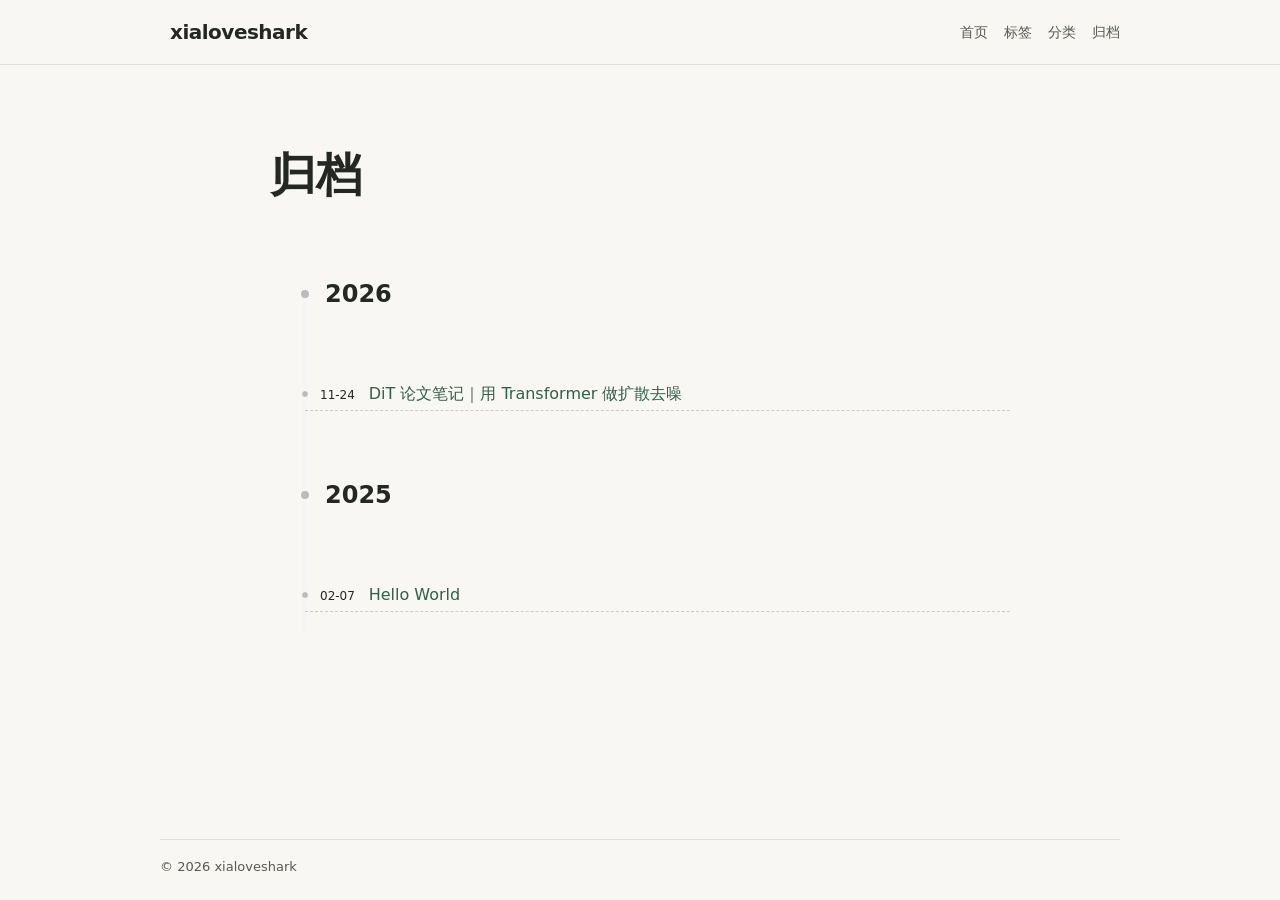
==== commit 2d834933: "Update the Lee’Log introduction and publish DiT paper notes" ====
--- a/archives/index.html
+++ b/archives/index.html
@@ -20,12 +20,12 @@
     var CONFIG = {"hostname":"xialoveshark.github.io","root":"/","scheme":"Mist","version":"7.8.0","exturl":false,"sidebar":{"position":"left","display":"remove","padding":18,"offset":12,"onmobile":false},"copycode":{"enable":false,"show_result":false,"style":null},"back2top":{"enable":true,"sidebar":false,"scrollpercent":false},"bookmark":{"enable":false,"color":"#222","save":"auto"},"fancybox":false,"mediumzoom":false,"lazyload":false,"pangu":false,"comments":{"style":"tabs","active":null,"storage":true,"lazyload":false,"nav":null},"algolia":{"hits":{"per_page":10},"labels":{"input_placeholder":"Search for Posts","hits_empty":"We didn't find any results for the search: ${query}","hits_stats":"${hits} results found in ${time} ms"}},"localsearch":{"enable":false,"trigger":"auto","top_n_per_article":1,"unescape":false,"preload":false},"motion":{"enable":false,"async":false,"transition":{"post_block":"fadeIn","post_header":"slideDownIn","post_body":"slideDownIn","coll_header":"slideLeftIn","sidebar":"slideUpIn"}}};
   </script>
 
-  <meta name="description" content="记录技术实践、学习笔记与思考。">
+  <meta name="description" content="Hi, this is Lee. I’m documenting my learning notes in this blog since 2026.">
 <meta property="og:type" content="website">
 <meta property="og:title" content="xialoveshark">
 <meta property="og:url" content="https://xialoveshark.github.io/archives/index.html">
 <meta property="og:site_name" content="xialoveshark">
-<meta property="og:description" content="记录技术实践、学习笔记与思考。">
+<meta property="og:description" content="Hi, this is Lee. I’m documenting my learning notes in this blog since 2026.">
 <meta property="og:locale" content="zh_CN">
 <meta property="article:author" content="xialoveshark">
 <meta name="twitter:card" content="summary">
@@ -161,6 +161,29 @@
     <h1 class="reading-collection-title">归档</h1>
     <div class="posts-collapse">
       
+    <div class="collection-year">
+      <span class="collection-header">2026</span>
+    </div>
+
+  <article itemscope itemtype="http://schema.org/Article">
+    <header class="post-header">
+
+      <div class="post-meta">
+        <time itemprop="dateCreated"
+              datetime="2026-11-24T10:02:00+08:00"
+              content="2026-11-24">
+          11-24
+        </time>
+      </div>
+
+      <div class="post-title">
+          <a class="post-title-link" href="/2026/11/24/dit-paper-notes/" itemprop="url">
+            <span itemprop="name">DiT 论文笔记｜用 Transformer 做扩散去噪</span>
+          </a>
+      </div>
+
+    </header>
+  </article>
     <div class="collection-year">
       <span class="collection-header">2025</span>
     </div>
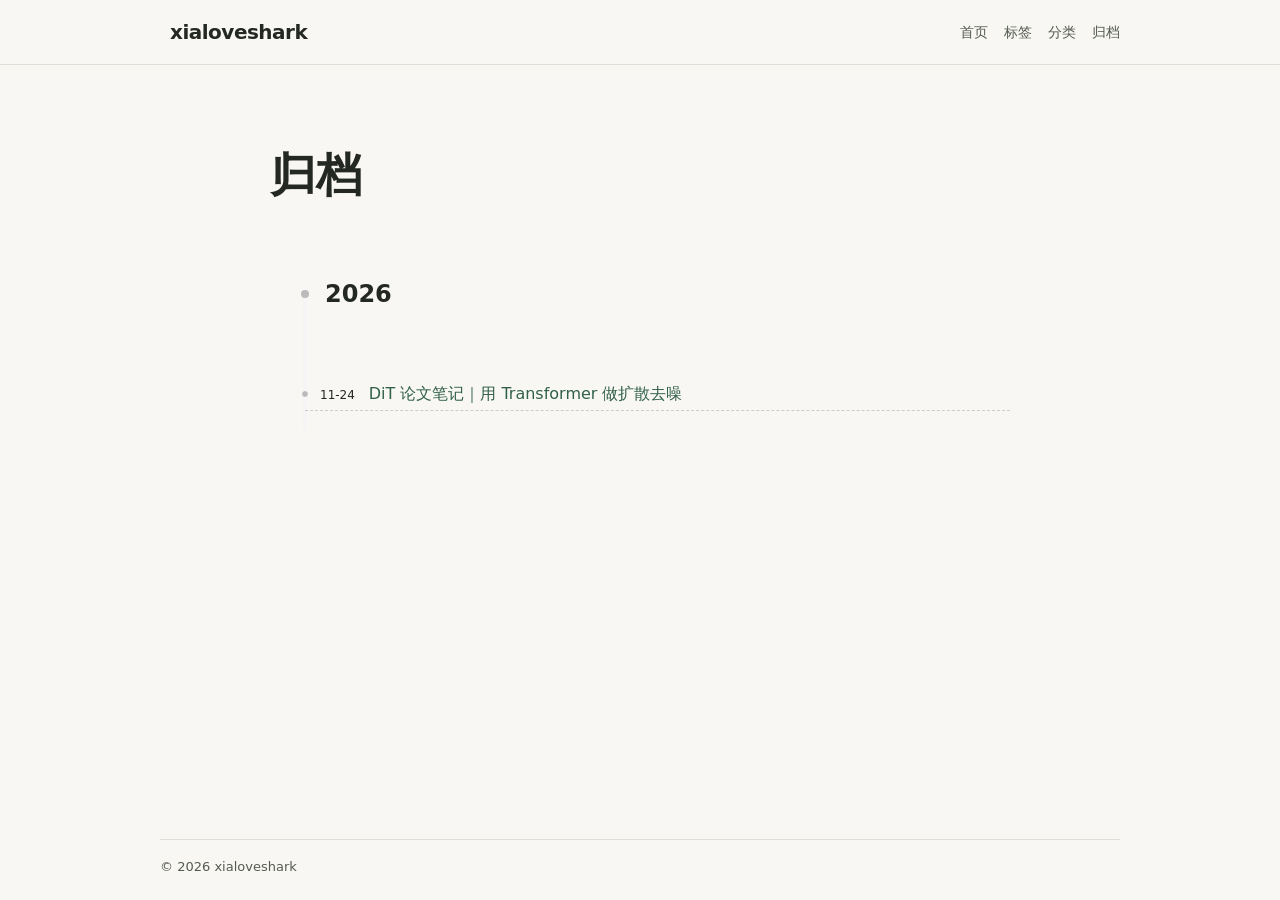
==== commit 2b3ea5a9: "Reorder blog tags and remove the starter post" ====
--- a/archives/index.html
+++ b/archives/index.html
@@ -179,29 +179,6 @@
       <div class="post-title">
           <a class="post-title-link" href="/2026/11/24/dit-paper-notes/" itemprop="url">
             <span itemprop="name">DiT 论文笔记｜用 Transformer 做扩散去噪</span>
-          </a>
-      </div>
-
-    </header>
-  </article>
-    <div class="collection-year">
-      <span class="collection-header">2025</span>
-    </div>
-
-  <article itemscope itemtype="http://schema.org/Article">
-    <header class="post-header">
-
-      <div class="post-meta">
-        <time itemprop="dateCreated"
-              datetime="2025-02-07T22:42:05+08:00"
-              content="2025-02-07">
-          02-07
-        </time>
-      </div>
-
-      <div class="post-title">
-          <a class="post-title-link" href="/2025/02/07/hello-world/" itemprop="url">
-            <span itemprop="name">Hello World</span>
           </a>
       </div>
 
--- a/css/main.css
+++ b/css/main.css
@@ -1168,7 +1168,7 @@
 }
 .links-of-author a::before,
 .links-of-author span.exturl::before {
-  background: #4d6737;
+  background: #ffb9ff;
   border-radius: 50%;
   content: ' ';
   display: inline-block;
@@ -2533,6 +2533,34 @@
 .reading-empty {
   color: var(--reading-muted);
 }
+.reading-tag-list {
+  display: flex;
+  flex-wrap: wrap;
+  gap: 12px;
+  list-style: none;
+  margin: 0;
+  padding: 0;
+}
+.reading-tag-list a {
+  align-items: center;
+  background: var(--reading-surface);
+  border: 1px solid var(--reading-line);
+  border-radius: 8px;
+  color: var(--reading-ink);
+  display: inline-flex;
+  font-size: 20px;
+  font-weight: 650;
+  min-height: 44px;
+  padding: 4px 16px;
+}
+.reading-tag-list a:hover {
+  border-color: var(--reading-accent);
+  color: var(--reading-accent);
+}
+.reading-tag-empty {
+  color: var(--reading-muted);
+  margin: 12px 0 0;
+}
 .posts-expand .post-header .post-title {
   letter-spacing: -0.024em;
   line-height: 1.25;
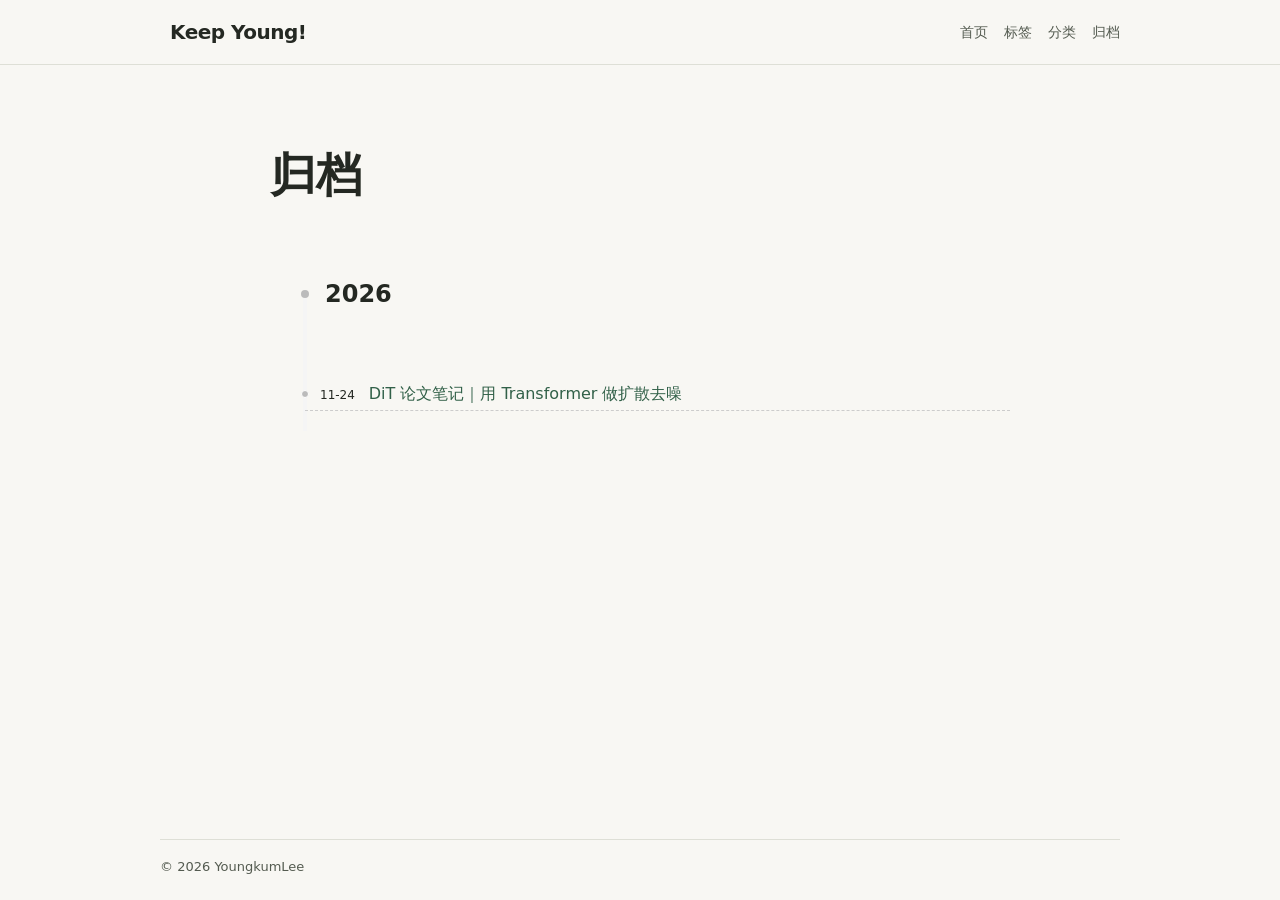
==== commit dede5704: "Publish Keep Young! on the renamed GitHub Pages site" ====
--- a/archives/index.html
+++ b/archives/index.html
@@ -17,20 +17,20 @@
 
 <script id="hexo-configurations">
     var NexT = window.NexT || {};
-    var CONFIG = {"hostname":"xialoveshark.github.io","root":"/","scheme":"Mist","version":"7.8.0","exturl":false,"sidebar":{"position":"left","display":"remove","padding":18,"offset":12,"onmobile":false},"copycode":{"enable":false,"show_result":false,"style":null},"back2top":{"enable":true,"sidebar":false,"scrollpercent":false},"bookmark":{"enable":false,"color":"#222","save":"auto"},"fancybox":false,"mediumzoom":false,"lazyload":false,"pangu":false,"comments":{"style":"tabs","active":null,"storage":true,"lazyload":false,"nav":null},"algolia":{"hits":{"per_page":10},"labels":{"input_placeholder":"Search for Posts","hits_empty":"We didn't find any results for the search: ${query}","hits_stats":"${hits} results found in ${time} ms"}},"localsearch":{"enable":false,"trigger":"auto","top_n_per_article":1,"unescape":false,"preload":false},"motion":{"enable":false,"async":false,"transition":{"post_block":"fadeIn","post_header":"slideDownIn","post_body":"slideDownIn","coll_header":"slideLeftIn","sidebar":"slideUpIn"}}};
+    var CONFIG = {"hostname":"youngkumlee.github.io","root":"/","scheme":"Mist","version":"7.8.0","exturl":false,"sidebar":{"position":"left","display":"remove","padding":18,"offset":12,"onmobile":false},"copycode":{"enable":false,"show_result":false,"style":null},"back2top":{"enable":true,"sidebar":false,"scrollpercent":false},"bookmark":{"enable":false,"color":"#222","save":"auto"},"fancybox":false,"mediumzoom":false,"lazyload":false,"pangu":false,"comments":{"style":"tabs","active":null,"storage":true,"lazyload":false,"nav":null},"algolia":{"hits":{"per_page":10},"labels":{"input_placeholder":"Search for Posts","hits_empty":"We didn't find any results for the search: ${query}","hits_stats":"${hits} results found in ${time} ms"}},"localsearch":{"enable":false,"trigger":"auto","top_n_per_article":1,"unescape":false,"preload":false},"motion":{"enable":false,"async":false,"transition":{"post_block":"fadeIn","post_header":"slideDownIn","post_body":"slideDownIn","coll_header":"slideLeftIn","sidebar":"slideUpIn"}}};
   </script>
 
   <meta name="description" content="Hi, this is Lee. I’m documenting my learning notes in this blog since 2026.">
 <meta property="og:type" content="website">
-<meta property="og:title" content="xialoveshark">
-<meta property="og:url" content="https://xialoveshark.github.io/archives/index.html">
-<meta property="og:site_name" content="xialoveshark">
+<meta property="og:title" content="Keep Young!">
+<meta property="og:url" content="https://youngkumlee.github.io/archives/index.html">
+<meta property="og:site_name" content="Keep Young!">
 <meta property="og:description" content="Hi, this is Lee. I’m documenting my learning notes in this blog since 2026.">
 <meta property="og:locale" content="zh_CN">
-<meta property="article:author" content="xialoveshark">
+<meta property="article:author" content="YoungkumLee">
 <meta name="twitter:card" content="summary">
 
-<link rel="canonical" href="https://xialoveshark.github.io/archives/">
+<link rel="canonical" href="https://youngkumlee.github.io/archives/">
 
 
 <script id="page-configurations">
@@ -43,7 +43,7 @@
   };
 </script>
 
-  <title>归档 | xialoveshark</title>
+  <title>归档 | Keep Young!</title>
   
 
 
@@ -94,7 +94,7 @@
 
     <a href="/" class="brand" rel="start">
       <span class="logo-line-before"><i></i></span>
-      <span class="site-title">xialoveshark</span>
+      <span class="site-title">Keep Young!</span>
       <span class="logo-line-after"><i></i></span>
     </a>
   </div>
@@ -238,7 +238,7 @@
   <span class="with-love">
     <i class="fa fa-heart"></i>
   </span>
-  <span class="author" itemprop="copyrightHolder">xialoveshark</span>
+  <span class="author" itemprop="copyrightHolder">YoungkumLee</span>
 </div>
 
         
